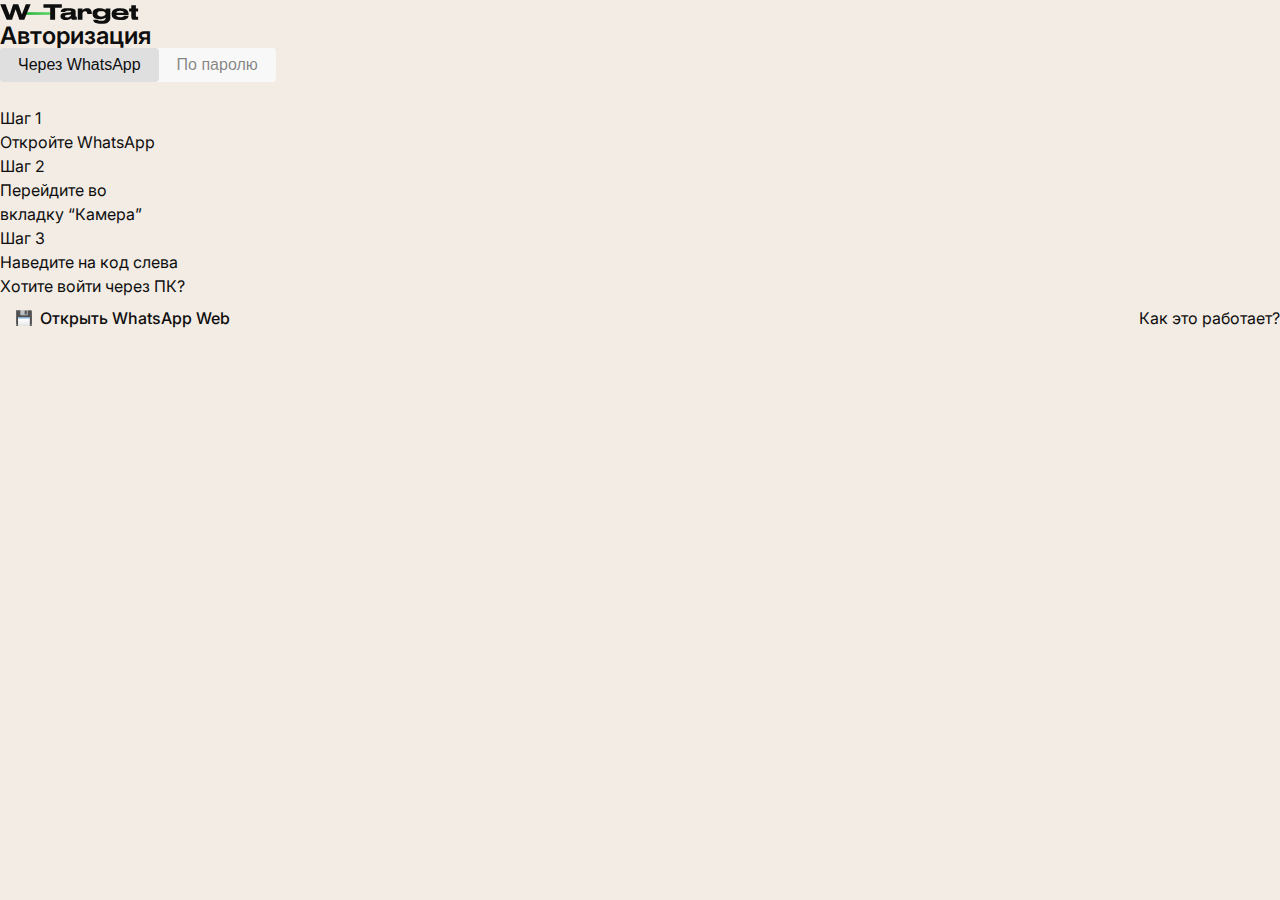
==== authorization.html @ d64d3360 "Update authorization.html" ====
<!DOCTYPE html>
<html lang="ru">
    <head>
        <meta charset="UTF-8">
        <meta name="robots" content="index,follow">
        <meta name="description" content="Сборка для верстки сайта">
        <meta name="keywords" content="HTML, CSS, JavaScript">
        <meta name="viewport" content="width=device-width, initial-scale=1.0">
        
        <!-- Данные Open Graph -->
        <meta property="og:title" content="Заголовок здесь"/>
        <meta property="og:description" content="Описание здесь"/>
        <meta property="og:image" content="https://.../image250X250.png"/>
        <meta property="og:type" content="website"/>
        <meta property="og:url" content="http://"/>
        
        <!-- Google -->
        <meta property="business:contact_data:email" content="email"/>
        <meta property="business:contact_data:phone_number" content="phone"/>
        <meta property="business:contact_data:website" content="http://"/>
        
        <!-- Google Plus -->
        <meta itemprop="name" content="Название сайта"/>
        <meta itemprop="description" content="Описание сайта"/>
        <meta itemprop="image" content="https://.../image250X250.png"/>
        
        <!-- Twitter -->
        <meta name="twitter:card" content="summary"/>
        <meta name="twitter:title" content="Название страницы">
        <meta name="twitter:description" content="Описание"/>
        <meta name="twitter:image:src" content="https://.../image250X250.png"/>
        <meta name="twitter:domain" content="website.com"/>
        
        <link rel="shortcut icon" type="image/x-icon" href="img/favicon.ico"/>
        <link href="https://fonts.googleapis.com/css2?family=Inter:wght@400;500;600;700&display=swap" rel="stylesheet">
        <link rel="stylesheet" type="text/css" href="css/style.css">
        
        <title>w-target AP | Authorization</title>    </head>
    <body class="auth-body">

        
        <div class="auth">
            <img class="auth__img" src="img/Logo.svg" alt="logo">
            <div class="auth__block">
                <h2 class="main__title main__header--small_indent">
                    <div class="main__title-text">
                        Авторизация
                    </div>
                </h2>
                <ul class="tabs tabs--mini tabs--small_indent">
                    <li class="tabs__item">
                        <button class="tabs__link tabs__link--active" data-tabs="#Via-WhatsApp">Через WhatsApp</button>
                    </li>
                    <li class="tabs__item">
                        <button class="tabs__link" data-tabs="#By-password">По паролю</button>
                    </li>
                </ul>        <div class="tabs__content">
                    <div class="tabs__content-pane active" id="Via-WhatsApp">
        
                        <div class="qr-code">
                            <div class="qr-code__content">
                                <div class="qr-code__wrapper js-qcode"></div>
                                <div>
                                    <div class="qr-code__step">
                                        <span class="qr-code__step-index">Шаг 1</span>
                                        <p class="qr-code__step-text">Откройте WhatsApp</p>
                                    </div>
                                    <div class="qr-code__step">
                                        <span class="qr-code__step-index">Шаг 2</span>
                                        <p class="qr-code__step-text">Перейдите во <br>вкладку “Камера”</p>
                                    </div>
                                    <div class="qr-code__step">
                                        <span class="qr-code__step-index">Шаг 3</span>
                                        <p class="qr-code__step-text">Наведите на код слева</p>
                                    </div>
                                </div>
                            </div>
                            <div class="qr-code__footer">
                                <p class="qr-code__footer-question">Хотите войти через ПК?</p>
                                <div class="flex flex--ai-center flex--space-between">
                                    <button class="button button--save">Открыть WhatsApp Web</button>
                                    <a href="#" class="auth__link">Как это работает?</a>
                                </div>
                            </div>
                        </div>
        
                    </div>
                    <div class="tabs__content-pane" id="By-password">
                        <form action="/" method="post">
        
                            <div class="form__block">
                                <label class="form__label" for="login">Логин</label>
                                <input class="form__input" type="email" name="login" id="login" value="go@yandex.ru" placeholder="">
                            </div>
        
                            <div class="form__block form__validation--error">
                                <label class="form__label" for="login">Пароль</label>
                                <div class="form__group">
                                    <input class="form__input js-password-input" type="password" name="password" id="password" value="password" placeholder="">
                                    <span class="form__group__icon">
                                        <button type="button" class="button js-password-visibility">
                                            <img src="img/password-eye.svg" alt="icon">  
                                        </button>
                                    </span>
                                </div>
                                <div class="form__feedback">Неверный пароль</div>
                            </div>
        
                            <div class="form__block flex flex--ai-center flex--space-between">
                                <button type="button" class="button button--save button-waving-hand">Войти</button>
                                <a href="#" class="auth__link">Забыли пароль?</a>
                            </div>
        
                        </form>
                    </div>
                </div>
            </div>
        </div>
        

    <script src="https://ajax.googleapis.com/ajax/libs/jquery/3.6.0/jquery.min.js"></script>
    <script src="js/script.js" defer></script>
    </body>
</html>
---- css/style.css ----
html,
body,
div,
span,
applet,
object,
iframe,
h1,
h2,
h3,
h4,
h5,
h6,
p,
blockquote,
pre,
a,
abbr,
acronym,
address,
big,
cite,
code,
del,
dfn,
em,
img,
ins,
kbd,
q,
s,
samp,
small,
strike,
strong,
sub,
sup,
tt,
var,
b,
u,
i,
center,
dl,
dt,
dd,
ol,
ul,
li,
fieldset,
form,
label,
legend,
table,
caption,
tbody,
tfoot,
thead,
tr,
th,
td,
article,
aside,
canvas,
details,
embed,
figure,
figcaption,
footer,
header,
hgroup,
menu,
nav,
output,
ruby,
section,
summary,
time,
mark,
audio,
video {
  margin: 0;
  padding: 0;
  border: 0;
  vertical-align: baseline;
}

:focus {
  outline: 0;
}

article,
aside,
details,
figcaption,
figure,
footer,
header,
hgroup,
menu,
nav,
section {
  display: block;
}

ol,
ul {
  list-style: none;
}

blockquote,
q {
  quotes: none;
}

blockquote:before,
blockquote:after,
q:before,
q:after {
  content: '';
  content: none;
}

table {
  border-collapse: collapse;
  border-spacing: 0;
}

input[type=search]::-webkit-search-cancel-button,
input[type=search]::-webkit-search-decoration,
input[type=search]::-webkit-search-results-button,
input[type=search]::-webkit-search-results-decoration {
  -webkit-appearance: none;
  -moz-appearance: none;
}

input[type=search] {
  -webkit-appearance: none;
  -moz-appearance: none;
  -webkit-box-sizing: content-box;
  box-sizing: content-box;
}

textarea {
  overflow: auto;
  vertical-align: top;
  resize: vertical;
}

audio,
canvas,
video {
  display: inline-block;
  *display: inline;
  *zoom: 1;
  max-width: 100%;
}

audio:not([controls]) {
  display: none;
  height: 0;
}

[hidden] {
  display: none;
}

a:active,
a:hover {
  outline: 0;
}

img {
  border: 0;
  -ms-interpolation-mode: bicubic;
}

figure {
  margin: 0;
}

form {
  margin: 0;
}

fieldset {
  border: 1px solid #c0c0c0;
  margin: 0 2px;
  padding: 0.35em 0.625em 0.75em;
}

legend {
  border: 0;
  padding: 0;
  white-space: normal;
  *margin-left: -7px;
}

button,
input,
select,
textarea {
  font-size: 100%;
  margin: 0;
  vertical-align: baseline;
  *vertical-align: middle;
}

button,
input {
  line-height: normal;
}

button,
select {
  text-transform: none;
}

button,
html input[type="button"],
input[type="reset"],
input[type="submit"] {
  -webkit-appearance: button;
  cursor: pointer;
  *overflow: visible;
}

button[disabled],
html input[disabled] {
  cursor: default;
}

input[type="checkbox"],
input[type="radio"] {
  -webkit-box-sizing: border-box;
  box-sizing: border-box;
  padding: 0;
  *height: 13px;
  *width: 13px;
}

input[type="search"] {
  -webkit-appearance: textfield;
  -webkit-box-sizing: content-box;
  box-sizing: content-box;
}

input[type="search"]::-webkit-search-cancel-button,
input[type="search"]::-webkit-search-decoration {
  -webkit-appearance: none;
}

button::-moz-focus-inner,
input::-moz-focus-inner {
  border: 0;
  padding: 0;
}

textarea {
  overflow: auto;
  vertical-align: top;
}

table {
  border-collapse: collapse;
  border-spacing: 0;
}

img {
  vertical-align: middle;
}

fieldset {
  border: 0;
  margin: 0;
  padding: 0;
}

textarea {
  resize: vertical;
}

.chromeframe {
  margin: 0.2em 0;
  background: #ccc;
  color: #000;
  padding: 0.2em 0;
}

*,
::after,
::before {
  -webkit-box-sizing: border-box;
  box-sizing: border-box;
}

input,
textarea,
button {
  outline: none !important;
}

input:focus:required:invalid,
textarea:focus:required:invalid,
button:focus:required:invalid {
  border-color: red;
}

input:required:valid,
textarea:required:valid,
button:required:valid {
  border-color: green;
}

a {
  outline: #666;
  color: inherit;
  text-decoration: none;
}

a:hover {
  text-decoration: none;
}

picture {
  display: block;
  line-height: 1;
}

html {
  overflow-x: hidden;
  margin-right: calc(-1 * (100vw - 100%));
}

body {
  font: normal 16px/1.5 'Inter', sans-serif;
  background: #F3ECE4;
  position: relative;
  color: #0E0E0E;
}

img {
  max-width: 100%;
  height: auto;
}

.row {
  display: -webkit-box;
  display: -ms-flexbox;
  display: flex;
  -ms-flex-wrap: wrap;
  flex-wrap: wrap;
  margin-left: -9px;
  margin-right: -9px;
}

.flex {
  display: -webkit-box;
  display: -ms-flexbox;
  display: flex;
}

.flex--space-between {
  -webkit-box-pack: justify;
  -ms-flex-pack: justify;
  justify-content: space-between;
}

.flex--jc-center {
  -webkit-box-pack: center;
  -ms-flex-pack: center;
  justify-content: center;
}

.flex--ai-center {
  -webkit-box-align: center;
  -ms-flex-align: center;
  align-items: center;
}

.col {
  padding: 0 9px;
}

.w-100 {
  width: 100%;
}

.grids-1 {
  -webkit-box-flex: 0;
  -ms-flex: 0 0 8.333333%;
  flex: 0 0 8.333333%;
  max-width: 8.333333%;
}

.grids-2 {
  -webkit-box-flex: 0;
  -ms-flex: 0 0 16.666667%;
  flex: 0 0 16.666667%;
  max-width: 16.666667%;
}

.grids-3 {
  -webkit-box-flex: 0;
  -ms-flex: 0 0 25%;
  flex: 0 0 25%;
  max-width: 25%;
}

.grids-4 {
  -webkit-box-flex: 0;
  -ms-flex: 0 0 33.333333%;
  flex: 0 0 33.333333%;
  max-width: 33.333333%;
}

.grids-5 {
  -webkit-box-flex: 0;
  -ms-flex: 0 0 41.666667%;
  flex: 0 0 41.666667%;
  max-width: 41.666667%;
}

.grids-6 {
  -webkit-box-flex: 0;
  -ms-flex: 0 0 50%;
  flex: 0 0 50%;
  max-width: 50%;
}

.grids-7 {
  -webkit-box-flex: 0;
  -ms-flex: 0 0 58.333333%;
  flex: 0 0 58.333333%;
  max-width: 58.333333%;
}

.grids-8 {
  -webkit-box-flex: 0;
  -ms-flex: 0 0 66.666667%;
  flex: 0 0 66.666667%;
  max-width: 66.666667%;
}

.grids-9 {
  -webkit-box-flex: 0;
  -ms-flex: 0 0 75%;
  flex: 0 0 75%;
  max-width: 75%;
}

.grids-10 {
  -webkit-box-flex: 0;
  -ms-flex: 0 0 83.333333%;
  flex: 0 0 83.333333%;
  max-width: 83.333333%;
}

.grids-11 {
  -webkit-box-flex: 0;
  -ms-flex: 0 0 91.666667%;
  flex: 0 0 91.666667%;
  max-width: 91.666667%;
}

.grids-12 {
  -webkit-box-flex: 0;
  -ms-flex: 0 0 100%;
  flex: 0 0 100%;
  max-width: 100%;
}

.page-header {
  padding: 0 58px;
}

.page-layout {
  display: -webkit-box;
  display: -ms-flexbox;
  display: flex;
  padding: 0 32px;
}

.page-header,
.page-layout {
  position: relative;
  max-width: 1560px;
  min-width: 1283px;
  margin: 0 auto;
}

.aside {
  min-width: 277px;
}

.gray-block {
  background: #F8F8F8;
  padding: 24px;
  padding-bottom: 0;
  border-radius: 8px;
}

.header {
  padding: 16px 0;
}

.header__container {
  display: -webkit-box;
  display: -ms-flexbox;
  display: flex;
  -webkit-box-pack: justify;
  -ms-flex-pack: justify;
  justify-content: space-between;
  -webkit-box-align: center;
  -ms-flex-align: center;
  align-items: center;
  min-height: 32px;
}

.header__nav {
  display: -webkit-box;
  display: -ms-flexbox;
  display: flex;
}

.header__nav-item {
  list-style: none;
  display: -webkit-box;
  display: -ms-flexbox;
  display: flex;
  -webkit-box-align: center;
  -ms-flex-align: center;
  align-items: center;
}

.rub {
  font-weight: 700;
  color: #F6522E;
  margin-right: 12px;
}

.unicorn {
  display: -webkit-box;
  display: -ms-flexbox;
  display: flex;
  -webkit-box-align: center;
  -ms-flex-align: center;
  align-items: center;
  -webkit-box-pack: center;
  -ms-flex-pack: center;
  justify-content: center;
  height: 100%;
  position: relative;
  padding-right: 8px;
  margin-left: 25px;
}

.unicorn__img {
  width: 28px;
  height: 28px;
}

.unicorn__count {
  background: #128C7E;
  position: absolute;
  min-width: 16px;
  height: 15px;
  line-height: 100%;
  font-size: 12px;
  top: 1px;
  left: 20px;
  border-radius: 4px;
  line-height: normal;
  padding: 2px;
  display: -webkit-box;
  display: -ms-flexbox;
  display: flex;
  -webkit-box-pack: center;
  -ms-flex-pack: center;
  justify-content: center;
  -webkit-box-align: center;
  -ms-flex-align: center;
  align-items: center;
  color: #F8F8F8;
  z-index: -1;
}

.unicorn__count--hide {
  display: none;
}

.profile {
  background: #128C7E;
  position: relative;
  display: -webkit-box;
  display: -ms-flexbox;
  display: flex;
  -webkit-box-pack: center;
  -ms-flex-pack: center;
  justify-content: center;
  height: 31px;
  width: 31px;
  margin-left: 31px;
  line-height: 31px;
  border-radius: 50%;
  overflow: hidden;
}

.profile__img {
  position: absolute;
  height: 31px;
  width: 31px;
  margin: 0;
  left: 0;
  background-position: center;
  background-repeat: no-repeat;
  background-size: cover;
}

.profile__initials {
  padding: 0 5px;
  font-weight: 900;
  font-size: 14px;
  letter-spacing: 1px;
  max-width: 100%;
  height: 100%;
  vertical-align: middle;
  overflow: hidden;
  line-height: inherit;
  color: #F8F8F8;
}

.sidebar {
  position: relative;
  margin-right: 32px;
}

.sidebar__content {
  min-width: 176px;
  width: -webkit-max-content;
  width: -moz-max-content;
  width: max-content;
  top: 0;
  padding: 16px 0;
}

.sidebar__list {
  margin-bottom: 16px;
}

.sidebar__list>li:not(:last-child) {
  margin-bottom: 8px;
}

.sidebar__list--topline::before {
  background: rgba(14,14,14,0.1);
  content: "";
  display: block;
  width: 100%;
  height: 2px;
  margin-bottom: 16px;
}

.sidebar__link {
  display: -webkit-box;
  display: -ms-flexbox;
  display: flex;
  width: auto;
  padding: 8px 16px;
  border-radius: 8px;
}

.sidebar__link-img {
  display: -webkit-box;
  display: -ms-flexbox;
  display: flex;
  -webkit-box-align: center;
  -ms-flex-align: center;
  align-items: center;
  -webkit-box-pack: center;
  -ms-flex-pack: center;
  justify-content: center;
  width: 24px;
  height: 24px;
  margin-right: 16px;
}

.sidebar__link-text {
  color: rgba(14,14,14,0.5);
  white-space: nowrap;
}

.sidebar__link:hover {
  background: rgba(14,14,14,0.05);
}

.sidebar__link:hover .sidebar__link-text {
  color: rgba(14,14,14,0.75);
}

.sidebar__link--active {
  background: #3A3836 !important;
}

.sidebar__link--active .sidebar__link-text {
  color: #F8F8F8 !important;
}

.main {
  width: 100%;
  max-width: 100%;
  padding-bottom: 41px;
}

.main__content {
  background: #fff;
  padding: 32px;
  border-radius: 8px;
}

.main__title {
  display: table;
  table-layout: fixed;
  width: -webkit-fit-content;
  width: -moz-fit-content;
  width: fit-content;
}

.main__title-text {
  line-height: 1;
  font-size: 24px;
  font-weight: 600;
  overflow: hidden;
  white-space: nowrap;
  -o-text-overflow: ellipsis;
  text-overflow: ellipsis;
}

.main__header {
  display: -webkit-box;
  display: -ms-flexbox;
  display: flex;
  -webkit-box-align: center;
  -ms-flex-align: center;
  align-items: center;
}

.main__header--indent {
  margin-bottom: 24px;
}

.main__header-cell {
  white-space: nowrap;
}

.main__header-cell:not(:last-child) {
  margin-right: 16px;
}

.main__header-cell--left {
  margin-left: auto;
}

.main__header-gray_text {
  color: rgba(14,14,14,0.5);
}

.main__grid {
  display: -ms-grid;
  display: grid;
}

.main__grid--three {
  -ms-grid-columns: 1fr 2fr 1fr;
  grid-template-columns: 1fr 2fr 1fr;
}

.button {
  font-family: Inter, sans-serif;
  position: relative;
  display: inline-block;
  border: none;
  z-index: 1;
  text-align: center;
  padding: 0;
  line-height: 1;
  text-decoration: none;
  cursor: pointer;
  color: #0E0E0E;
}

.button--back {
  background: #F8F8F8;
  display: -webkit-inline-box;
  display: -ms-inline-flexbox;
  display: inline-flex;
  -webkit-box-align: center;
  -ms-flex-align: center;
  align-items: center;
  font-size: 14px;
  color: rgba(14,14,14,0.5);
  padding: 9px 13px;
  border-radius: 4px;
}

.button--back svg {
  margin-right: 6px;
}

.button--back:hover {
  background: #ececec;
}

.button--border {
  background: inherit;
  font-size: 14px;
  padding: 8px 12px;
  border-radius: 4px;
  border: 1px solid rgba(14,14,14,0.2);
  font-size: 14px;
}

.button--border:hover {
  background: rgba(14,14,14,0.05);
}

.button--save {
  background: #F3ECE4;
  font-weight: 500;
  padding: 12px 16px;
  border-radius: 8px;
  display: -webkit-inline-box;
  display: -ms-inline-flexbox;
  display: inline-flex;
  -webkit-box-align: center;
  -ms-flex-align: center;
  align-items: center;
}

.button--save::before {
  background: url("../img/floppy-disk.png") no-repeat center/cover;
  content: '';
  display: inline-block;
  width: 16px;
  height: 16px;
  margin-right: 8px;
}

.button--save:hover {
  background: #e8e1d9;
}

.button--mailbox {
  background: #F3ECE4;
  font-weight: 500;
  padding: 11px 16px;
  border-radius: 8px;
  display: -webkit-inline-box;
  display: -ms-inline-flexbox;
  display: inline-flex;
  -webkit-box-align: center;
  -ms-flex-align: center;
  align-items: center;
}

.button--mailbox::before {
  background: url("../img/mailbox.png") no-repeat center/cover;
  content: '';
  display: inline-block;
  width: 18px;
  height: 18px;
  margin-right: 8px;
}

.button--mailbox:hover {
  background: #e8e1d9;
}

.button--cancellation {
  background: inherit;
  padding: 6px 10px;
  font-size: 14px;
  font-weight: 600;
  color: rgba(14,14,14,0.35);
  margin-left: 8px;
}

.button--cancellation:hover {
  color: #FC3F1D;
}

.button--stop {
  background: inherit;
  display: -webkit-inline-box;
  display: -ms-inline-flexbox;
  display: inline-flex;
  -webkit-box-align: center;
  -ms-flex-align: center;
  align-items: center;
  font-size: 14px;
  font-weight: 500;
  color: rgba(14,14,14,0.35);
}

.button--stop svg {
  margin-right: 7px;
}

.button--stop:hover {
  color: #FC3F1D;
}

.button--stop:hover svg>rect {
  fill: #FC3F1D;
}

.list {
  background: #F8F8F8;
  border-radius: 8px;
}

.list__items {
  margin-bottom: 16px;
}

.list__item-link {
  display: block;
  padding: 8px 16px;
  border-radius: 8px;
}

.list__item-img {
  width: 36px;
  height: 36px;
  border-radius: 50%;
  overflow: hidden;
  margin-right: 16px;
}

.list__item-img img {
  width: 100%;
  height: 100%;
  -o-object-fit: cover;
  object-fit: cover;
}

.list__item-indicator {
  width: 8px;
  height: 8px;
  border-radius: 100%;
  margin-right: 8px;
}

.list__item-indicator--green {
  background: #25D366;
}

.list__item-indicator--yellow {
  background: #E9BB1A;
}

.list__item-indicator--red {
  background: #F6522E;
}

.list__item-cont {
  overflow: hidden;
}

.list__item-title {
  color: rgba(14,14,14,0.5);
  overflow: hidden;
  white-space: nowrap;
  -o-text-overflow: ellipsis;
  text-overflow: ellipsis;
}

.list__item-subtitle {
  font-size: 12px;
  color: rgba(14,14,14,0.35);
}

.list__item:hover .list__item-link {
  background: rgba(14,14,14,0.05);
}

.list__item:hover .list__item-title {
  color: #0E0E0E;
}

.list__item:hover .list__item-subtitle {
  color: rgba(14,14,14,0.75);
}

.list__item--active .list__item-link {
  background: rgba(14,14,14,0.1) !important;
  pointer-events: none;
}

.list__item--active .list__item-title {
  color: #0E0E0E;
}

.list__item--active .list__item-subtitle {
  color: rgba(14,14,14,0.75);
}

.list__button {
  background: #F8F8F8;
  display: -webkit-box;
  display: -ms-flexbox;
  display: flex;
  -webkit-box-align: center;
  -ms-flex-align: center;
  align-items: center;
  width: 100%;
  border: 0;
  padding: 10px 16px;
  border-radius: 8px;
  color: rgba(14,14,14,0.36);
}

.list__button-icon {
  margin-right: 16px;
}

.list__button:hover {
  background: rgba(14,14,14,0.05);
  color: #0E0E0E;
}

.list__button:hover svg path.circle {
  fill: #128C7E;
}

.form {
  width: 100%;
  padding: 0 32px;
}

.form__block:not(:last-child) {
  margin-bottom: 13px;
}

.form__block:last-child {
  margin-top: 24px;
}

.form__label {
  display: inline-block;
  margin-bottom: 4px;
  font-size: 14px;
  color: rgba(14,14,14,0.35);
}

.form__input {
  font-family: Inter, sans-serif;
  width: 100%;
  padding: 8px 16px;
  border-radius: 8px;
  border: 1px solid rgba(14,14,14,0.2);
}

.form__input[disabled] {
  background: #fff;
  opacity: 0.5;
}

.form__textarea {
  display: -webkit-box;
  display: -ms-flexbox;
  display: flex;
  -webkit-box-orient: vertical;
  -webkit-box-direction: normal;
  -ms-flex-direction: column;
  flex-direction: column;
  -webkit-box-align: end;
  -ms-flex-align: end;
  align-items: flex-end;
  width: 100%;
  padding: 8px 12px;
  border-radius: 8px;
  border: 1px solid rgba(14,14,14,0.2);
}

.form__textarea textarea {
  font-family: Inter, sans-serif;
  width: 100%;
  border: 0;
  padding: 0;
  line-height: 1.2;
  overflow: hidden;
  resize: none;
}

.form__textarea--three_line textarea {
  min-height: 60px;
}

.form__select {
  -webkit-appearance: none;
  -moz-appearance: none;
  appearance: none;
  line-height: 1.4;
  cursor: pointer;
  padding: 9px 33px 9px 14px;
  background: url("data:image/svg+xml,%3csvg xmlns='http://www.w3.org/2000/svg' width='16' height='9' viewBox='0 0 16 9' fill='none'%3e%3cpath fill='#0E0E0E' fill-opacity='0.25' d='M2.34299 0L0.929993 1.415L7.99999 8.485L15.071 1.415L13.657 0L7.99999 5.657L2.34299 0Z'/%3e%3c/svg%3e") no-repeat right 12px center;
  background-size: 16px;
}

.form__profile-file {
  display: -webkit-box;
  display: -ms-flexbox;
  display: flex;
  -webkit-box-align: center;
  -ms-flex-align: center;
  align-items: center;
}

.form__profile-file__img {
  width: 56px;
  height: 56px;
  margin-right: 16px;
}

.form__profile-file input[type='file'] {
  display: none;
}

.form__profile-file__info {
  font-size: 13px;
  margin-left: 8px;
}

.form__profile-file__info--download {
  color: rgba(14,14,14,0.35);
}

.form__group {
  position: relative;
}

.form__group .form__input {
  padding-right: 50px;
}

.form__group__icon {
  display: -webkit-box;
  display: -ms-flexbox;
  display: flex;
  -webkit-box-align: center;
  -ms-flex-align: center;
  align-items: center;
  -webkit-box-pack: center;
  -ms-flex-pack: center;
  justify-content: center;
  position: absolute;
  right: 13px;
  bottom: 0;
  height: 100%;
}

.form__group__icon .button {
  background: inherit;
  font-size: 13px;
  font-weight: 500;
  color: rgba(14,14,14,0.35);
}

.form__group__icon .button:hover {
  color: #128C7E;
}

.form__group__icon-textarea {
  background: #fff;
  margin-top: 2px;
  font-weight: 500;
  font-size: 13px;
  white-space: nowrap;
  color: rgba(14,14,14,0.35);
}

.form__group__icon-textarea:hover {
  color: #128C7E;
}

.form__group__icon img {
  width: 18px;
  height: 18px;
}

.form__feedback {
  font-size: 12px;
  line-height: 140%;
  margin-top: 2px;
}

.form__validation--error .form__input {
  border: 1px solid #F6522E;
}

.form__validation--error .form__feedback {
  color: #F6522E;
}

.form__validation--warning .form__input {
  border: 1px solid #E9BB1A;
}

.form__validation--warning .form__feedback {
  color: #E9BB1A;
}

.form__indicator {
  width: 8px;
  height: 8px;
  border-radius: 100%;
  margin-right: 8px;
}

.form__indicator--green {
  background: #25D366;
}

.form__indicator--yellow {
  background: #E9BB1A;
}

.form__indicator--red {
  background: #F6522E;
}

.form__tags {
  background: #F8F8F8;
  display: -webkit-inline-box;
  display: -ms-inline-flexbox;
  display: inline-flex;
  margin-bottom: 8px;
  border-radius: 4px;
}

.form__tags-item {
  display: -webkit-box;
  display: -ms-flexbox;
  display: flex;
  -webkit-box-align: center;
  -ms-flex-align: center;
  align-items: center;
  cursor: pointer;
  font-size: 15px;
  line-height: 1;
  padding: 6px 8px;
  border-radius: 4px;
  color: rgba(14,14,14,0.5);
}

.form__tags-item--active {
  background: #E1E1E1 !important;
  cursor: default;
  color: #0E0E0E;
}

.form__tags-item:hover {
  background: #ececec;
}

.form__tags-button {
  background: initial;
  display: -webkit-box;
  display: -ms-flexbox;
  display: flex;
  -webkit-box-align: center;
  -ms-flex-align: center;
  align-items: center;
  padding: 0;
  margin-left: 5px;
}

.form__tags-button:hover svg>path {
  fill: #FC3F1D;
}

.form__tags-add {
  background: initial;
  padding: 0;
  color: rgba(14,14,14,0.5);
}

.form__tags-add:hover svg>path {
  fill: #FC3F1D;
}

.input {
  font-family: Inter, sans-serif;
  width: auto;
  padding: 8px 16px;
  border-radius: 8px;
  border: 1px solid rgba(14,14,14,0.2);
}

.input[disabled] {
  background: #fff;
  opacity: 0.5;
}

.search {
  display: -webkit-box;
  display: -ms-flexbox;
  display: flex;
}

.search__input {
  padding-right: 0;
  border-top-right-radius: 0;
  border-bottom-right-radius: 0;
  border-right: 0;
}

.search__btn {
  background: #fff;
  display: -webkit-box;
  display: -ms-flexbox;
  display: flex;
  -webkit-box-align: center;
  -ms-flex-align: center;
  align-items: center;
  padding: 0 13px;
  border: 1px solid rgba(14,14,14,0.2);
  border-left: 0;
  border-top-right-radius: 8px;
  border-bottom-right-radius: 8px;
}

.search__btn:hover svg>path {
  fill-opacity: 1;
  fill: #128C7E;
}

.pagination {
  display: -webkit-box;
  display: -ms-flexbox;
  display: flex;
  -webkit-box-orient: vertical;
  -webkit-box-direction: normal;
  -ms-flex-direction: column;
  flex-direction: column;
  -webkit-box-align: center;
  -ms-flex-align: center;
  align-items: center;
}

.pagination__title {
  font-size: 14px;
  color: rgba(14,14,14,0.35);
  margin-bottom: 4px;
}

.pagination__list {
  display: -webkit-box;
  display: -ms-flexbox;
  display: flex;
  list-style: none;
}

.pagination__item:first-child .pagination__link {
  border-top-left-radius: 4px;
  border-bottom-left-radius: 4px;
}

.pagination__item:not(:first-child) .pagination__link {
  margin-left: -1px;
}

.pagination__item:last-child .pagination__link {
  border-top-right-radius: 4px;
  border-bottom-right-radius: 4px;
}

.pagination__item--active .pagination__link {
  background: #E1E1E1 !important;
}

.pagination__link {
  position: relative;
  display: -webkit-box;
  display: -ms-flexbox;
  display: flex;
  -webkit-box-align: center;
  -ms-flex-align: center;
  align-items: center;
  -webkit-box-pack: center;
  -ms-flex-pack: center;
  justify-content: center;
  border: 1px solid #CFCFCF;
  width: 40px;
  height: 38px;
  -webkit-transition: color .15s ease-in-out,background-color .15s ease-in-out,border-color .15s ease-in-out,-webkit-box-shadow .15s ease-in-out;
  transition: color .15s ease-in-out,background-color .15s ease-in-out,border-color .15s ease-in-out,-webkit-box-shadow .15s ease-in-out;
  -o-transition: color .15s ease-in-out,background-color .15s ease-in-out,border-color .15s ease-in-out,box-shadow .15s ease-in-out;
  transition: color .15s ease-in-out,background-color .15s ease-in-out,border-color .15s ease-in-out,box-shadow .15s ease-in-out;
  transition: color .15s ease-in-out,background-color .15s ease-in-out,border-color .15s ease-in-out,box-shadow .15s ease-in-out,-webkit-box-shadow .15s ease-in-out;
}

.pagination__link-icon {
  width: 44px;
}

.pagination__link:hover {
  background: #ececec;
}

.tabs {
  background: #F8F8F8;
  display: -webkit-inline-box;
  display: -ms-inline-flexbox;
  display: inline-flex;
  border-radius: 4px;
  margin-bottom: 24px;
}

.tabs__item:first-child .tabs__link {
  border-top-left-radius: 4px;
  border-bottom-left-radius: 4px;
}

.tabs__item:last-child .tabs__link {
  border-top-right-radius: 4px;
  border-bottom-right-radius: 4px;
}

.tabs__link {
  background: inherit;
  padding: 9px 18px;
  border: 0;
  border-radius: 4px;
  line-height: 1;
  color: rgba(14,14,14,0.5);
}

.tabs__link--active {
  background: rgba(14,14,14,0.1) !important;
  color: #0E0E0E;
}

.tabs__link:hover {
  background: #ececec;
}

.tabs__content-pane {
  display: none;
}

.tabs__content-pane.active {
  display: block;
}

.status {
  padding: 7px 12px;
  font-size: 14px;
  line-height: 1;
  border-radius: 56px;
  white-space: nowrap;
}

.status--draft {
  background: rgba(14,14,14,0.1);
}

.status--process {
  background: #F3ECE4;
}

.status--expectation {
  background: #F3ECE4;
}

.status--sentby {
  background: rgba(37,211,102,0.2);
}

.table {
  display: table;
  table-layout: fixed;
  width: 100%;
}

.table__head .table-row__cell {
  font-weight: 500;
  font-size: 14px;
  padding-bottom: 10px;
}

.table__head-btn_filter {
  background: inherit;
  font-weight: 500;
  line-height: 1.5;
  padding: 0;
}

.table__head-btn_filter-icon {
  margin-left: 4px;
}

.table-item .table-row__cell {
  border-top: 1px solid rgba(14,14,14,0.15);
}

.table-item__title {
  display: -webkit-box;
  display: -ms-flexbox;
  display: flex;
  -webkit-box-align: center;
  -ms-flex-align: center;
  align-items: center;
  margin-bottom: 3px;
}

.table-item__title-text {
  white-space: nowrap;
  -o-text-overflow: ellipsis;
  text-overflow: ellipsis;
  overflow: hidden;
}

.table-item__title-btn {
  background: inherit;
  padding: 0;
  margin-left: 7px;
  opacity: 0;
  line-height: 0;
}

.table-item__title-btn:hover svg>path,
.table-item__title-btn:hover rect {
  fill: #fc3f1d;
}

.table-item__desc {
  font-size: 14px;
  color: rgba(14,14,14,0.5);
}

.table-item__desc-img {
  height: 15px;
  width: 15px;
  margin: 0;
  border-radius: 50%;
  margin-right: 6px;
}

.table-item__checkbox_hover {
  position: relative;
}

.table-item__checkbox_hover-hover {
  position: absolute;
  top: 0;
  right: 0;
  opacity: 0;
}

.table-item__btn_open {
  display: -webkit-box;
  display: -ms-flexbox;
  display: flex;
  -webkit-box-align: center;
  -ms-flex-align: center;
  align-items: center;
  -webkit-box-pack: end;
  -ms-flex-pack: end;
  justify-content: flex-end;
  opacity: 0.35;
  pointer-events: none;
}

.table-item__btn_open-text {
  font-size: 14px;
}

.table-item__btn_open-icon {
  margin-left: 6px;
}

.table-item:hover .table-item__title {
  color: #128C7E;
}

.table-item:hover .table-item__title-btn {
  opacity: 1;
}

.table-item:hover .table-item__btn_open {
  opacity: 1;
  color: #128C7E;
  pointer-events: auto;
}

.table-item:hover .table-item__btn_open-icon path {
  fill: #128C7E;
}

.table-item:hover .table-item__checkbox_hover-no_hover {
  opacity: 0;
}

.table-item:hover .table-item__checkbox_hover-hover {
  opacity: 1;
}

.table-row {
  display: table-row;
  position: relative;
}

.table-row__cell {
  display: table-cell;
  min-width: 120px;
  vertical-align: top;
  position: relative;
}

.table-row__cell:not(:last-child) {
  padding-right: 25px;
}

.table-row__cell-right {
  text-align: right;
}

.table-row__inner {
  position: relative;
  padding: 17px 0;
  white-space: nowrap;
  -o-text-overflow: ellipsis;
  text-overflow: ellipsis;
  overflow: hidden;
}

.divause-iPhone {
  background: url(../img/iPhone.png) no-repeat 0 0/cover;
  margin: 0 auto;
  width: 299px;
  height: 606px;
}

.divause-iPhone__content {
  padding: 25.5px 26px;
}

.divause-iPhone__header {
  padding: 0 12px;
}

.divause-iPhone__time {
  font-size: 10px;
  font-weight: bold;
  line-height: 1;
}

.divause-iPhone__contact {
  display: -webkit-box;
  display: -ms-flexbox;
  display: flex;
  -webkit-box-align: center;
  -ms-flex-align: center;
  align-items: center;
  max-width: 160px;
  margin-top: 12px;
  margin-left: 31px;
  padding-bottom: 3px;
}

.divause-iPhone__contact-img {
  width: 26px;
  min-width: 26px;
  height: 26px;
  min-height: 26px;
  border-radius: 50%;
  overflow: hidden;
  margin-right: 5px;
}

.divause-iPhone__contact-img img {
  width: 100%;
  height: 100%;
  -o-object-fit: cover;
  object-fit: cover;
}

.divause-iPhone__contact-text {
  font-size: 11.5px;
  line-height: 1.6;
  font-weight: 500;
  overflow: hidden;
  white-space: nowrap;
  -o-text-overflow: ellipsis;
  text-overflow: ellipsis;
  margin-right: 4px;
}

.divause-iPhone__contact-check_mark {
  display: -webkit-box;
  display: -ms-flexbox;
  display: flex;
  -webkit-box-align: center;
  -ms-flex-align: center;
  align-items: center;
}

.divause-iPhone__contact-check_mark img {
  width: 11px;
  min-width: 11px;
  height: 11px;
  min-height: 11px;
}

.divause-iPhone__notification {
  margin-top: 24px;
  padding: 0 20px;
}

.divause-iPhone__notification-text {
  background: #fdf4c5;
  font-size: 8.5px;
  font-weight: 500;
  text-align: center;
  border-radius: 4px;
  padding: 4px 10px;
}

.divause-iPhone__notification-text-icon {
  vertical-align: text-top;
  width: 6px;
  height: 8px;
  margin-right: 2px;
}

.divause-iPhone__information {
  margin-top: 11px;
  padding: 0 34px;
}

.divause-iPhone__information-text {
  background: #eef9f5;
  font-size: 8.5px;
  font-weight: 500;
  text-align: center;
  border-radius: 4px;
  padding: 5px 7px;
}

.divause-iPhone__message {
  margin-top: 7px;
}

.divause-iPhone__message-block {
  max-width: 84.4%;
  position: relative;
}

.divause-iPhone__message-tail_out {
  position: absolute;
  left: -6px;
  bottom: 4px;
  z-index: 100;
  display: block;
}

.divause-iPhone__message-tail_out svg {
  display: block;
  pointer-events: none;
}

.divause-iPhone__message-content {
  background: #F9F9F9;
  border-radius: 4px;
}

.divause-iPhone__message-padding {
  padding: 3px 5px;
  vertical-align: initial;
}

.divause-iPhone__message-plug {
  display: inline-block;
  width: 54px;
  vertical-align: middle;
}

.divause-iPhone__message-text {
  line-height: 1.4;
  font-size: 11px;
}

.divause-iPhone__message-time {
  float: right;
  margin: -10px 0 -5px 4px;
  color: #000;
  opacity: .15;
  font-size: 8px;
}

.divause-iPhone__message-btns {
  display: -webkit-box;
  display: -ms-flexbox;
  display: flex;
  -ms-flex-wrap: wrap;
  flex-wrap: wrap;
  margin: 0 -1px;
  margin-top: 2px;
}

.divause-iPhone__message-btns-col {
  -webkit-box-flex: 1;
  -ms-flex: 1 0 0%;
  flex: 1 0 0%;
  min-width: 50%;
  padding: 0 1px;
}

.divause-iPhone__message-btn {
  color: #3478F6;
  font-size: 10px;
  padding: 8px;
  width: 100%;
  margin-bottom: 2px;
  text-align: center;
  border-radius: 4px;
  background: -webkit-gradient(linear, left top, left bottom, from(#FAFAFA), to(#F4F4F4));
  background: -o-linear-gradient(top, #FAFAFA 0%, #F4F4F4 100%);
  background: linear-gradient(180deg, #FAFAFA 0%, #F4F4F4 100%);
}

@media only screen and (max-width: 1400px) {
  .main__grid--three {
    -ms-grid-columns: 1fr 1.5fr 1fr;
    grid-template-columns: 1fr 1.5fr 1fr;
  }
}

@media only screen and (max-width: 1283px) {
  html {
    overflow-x: auto;
  }
}

@media only screen and (max-width: 1024px) {
  .grids-tab-1 {
    -webkit-box-flex: 0;
    -ms-flex: 0 0 8.333333%;
    flex: 0 0 8.333333%;
    max-width: 8.333333%;
  }

  .grids-tab-2 {
    -webkit-box-flex: 0;
    -ms-flex: 0 0 16.666667%;
    flex: 0 0 16.666667%;
    max-width: 16.666667%;
  }

  .grids-tab-3 {
    -webkit-box-flex: 0;
    -ms-flex: 0 0 25%;
    flex: 0 0 25%;
    max-width: 25%;
  }

  .grids-tab-4 {
    -webkit-box-flex: 0;
    -ms-flex: 0 0 33.333333%;
    flex: 0 0 33.333333%;
    max-width: 33.333333%;
  }

  .grids-tab-5 {
    -webkit-box-flex: 0;
    -ms-flex: 0 0 41.666667%;
    flex: 0 0 41.666667%;
    max-width: 41.666667%;
  }

  .grids-tab-6 {
    -webkit-box-flex: 0;
    -ms-flex: 0 0 50%;
    flex: 0 0 50%;
    max-width: 50%;
  }

  .grids-tab-7 {
    -webkit-box-flex: 0;
    -ms-flex: 0 0 58.333333%;
    flex: 0 0 58.333333%;
    max-width: 58.333333%;
  }

  .grids-tab-8 {
    -webkit-box-flex: 0;
    -ms-flex: 0 0 66.666667%;
    flex: 0 0 66.666667%;
    max-width: 66.666667%;
  }

  .grids-tab-9 {
    -webkit-box-flex: 0;
    -ms-flex: 0 0 75%;
    flex: 0 0 75%;
    max-width: 75%;
  }

  .grids-tab-10 {
    -webkit-box-flex: 0;
    -ms-flex: 0 0 83.333333%;
    flex: 0 0 83.333333%;
    max-width: 83.333333%;
  }

  .grids-tab-11 {
    -webkit-box-flex: 0;
    -ms-flex: 0 0 91.666667%;
    flex: 0 0 91.666667%;
    max-width: 91.666667%;
  }

  .grids-tab-12 {
    -webkit-box-flex: 0;
    -ms-flex: 0 0 100%;
    flex: 0 0 100%;
    max-width: 100%;
  }
}

@media only screen and (max-width: 700px) {
  .grids-mob-1 {
    -webkit-box-flex: 0;
    -ms-flex: 0 0 8.333333%;
    flex: 0 0 8.333333%;
    max-width: 8.333333%;
  }

  .grids-mob-2 {
    -webkit-box-flex: 0;
    -ms-flex: 0 0 16.666667%;
    flex: 0 0 16.666667%;
    max-width: 16.666667%;
  }

  .grids-mob-3 {
    -webkit-box-flex: 0;
    -ms-flex: 0 0 25%;
    flex: 0 0 25%;
    max-width: 25%;
  }

  .grids-mob-4 {
    -webkit-box-flex: 0;
    -ms-flex: 0 0 33.333333%;
    flex: 0 0 33.333333%;
    max-width: 33.333333%;
  }

  .grids-mob-5 {
    -webkit-box-flex: 0;
    -ms-flex: 0 0 41.666667%;
    flex: 0 0 41.666667%;
    max-width: 41.666667%;
  }

  .grids-mob-6 {
    -webkit-box-flex: 0;
    -ms-flex: 0 0 50%;
    flex: 0 0 50%;
    max-width: 50%;
  }

  .grids-mob-7 {
    -webkit-box-flex: 0;
    -ms-flex: 0 0 58.333333%;
    flex: 0 0 58.333333%;
    max-width: 58.333333%;
  }

  .grids-mob-8 {
    -webkit-box-flex: 0;
    -ms-flex: 0 0 66.666667%;
    flex: 0 0 66.666667%;
    max-width: 66.666667%;
  }

  .grids-mob-9 {
    -webkit-box-flex: 0;
    -ms-flex: 0 0 75%;
    flex: 0 0 75%;
    max-width: 75%;
  }

  .grids-mob-10 {
    -webkit-box-flex: 0;
    -ms-flex: 0 0 83.333333%;
    flex: 0 0 83.333333%;
    max-width: 83.333333%;
  }

  .grids-mob-11 {
    -webkit-box-flex: 0;
    -ms-flex: 0 0 91.666667%;
    flex: 0 0 91.666667%;
    max-width: 91.666667%;
  }

  .grids-mob-12 {
    -webkit-box-flex: 0;
    -ms-flex: 0 0 100%;
    flex: 0 0 100%;
    max-width: 100%;
  }
}
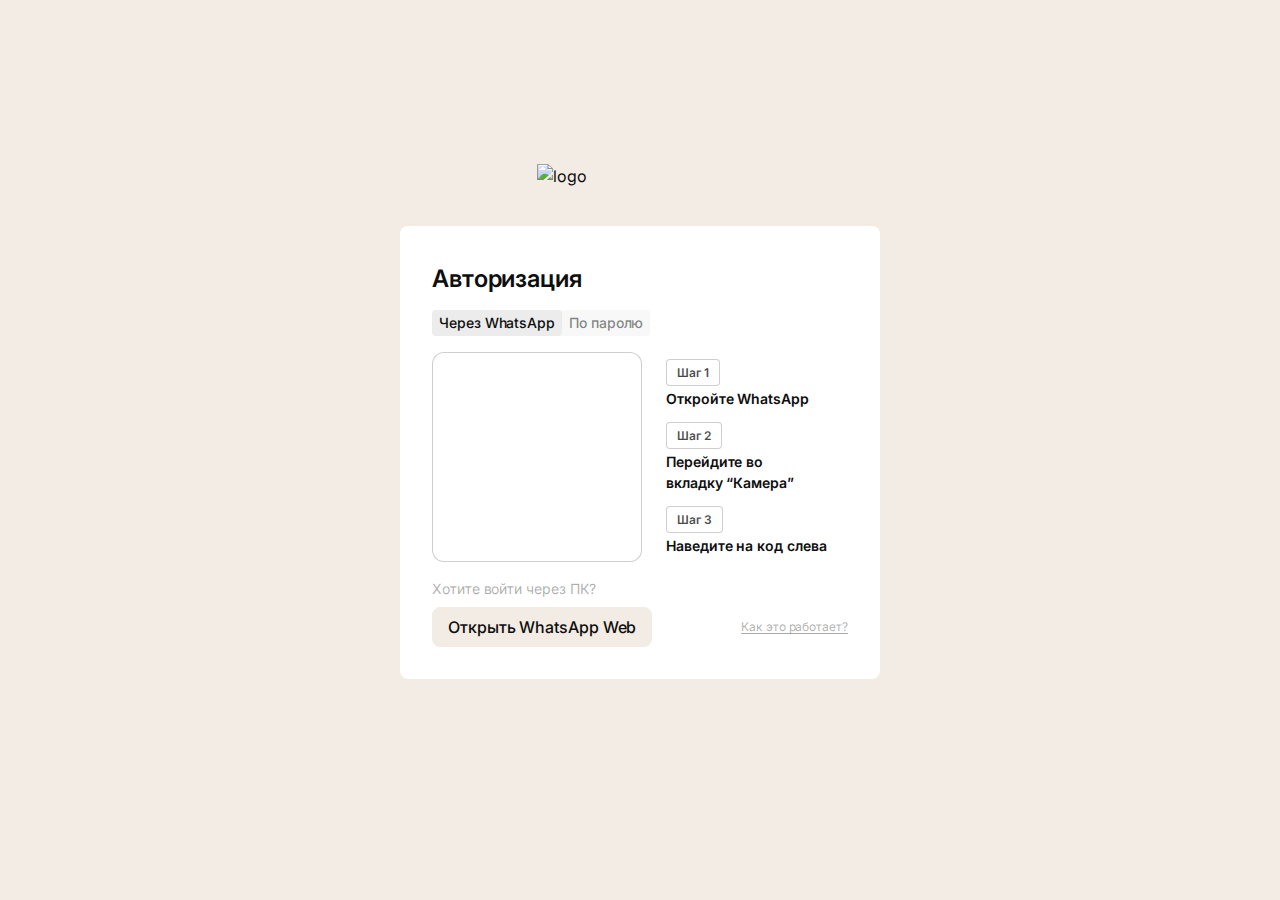
==== commit 7d94d55e: "Add files via upload" ====
--- a/authorization.html
+++ b/authorization.html
@@ -32,93 +32,94 @@
         <meta name="twitter:domain" content="website.com"/>
         
         <link rel="shortcut icon" type="image/x-icon" href="img/favicon.ico"/>
+        <link rel="preconnect" href="https://fonts.googleapis.com">
+        <link rel="preconnect" href="https://fonts.gstatic.com" crossorigin>
         <link href="https://fonts.googleapis.com/css2?family=Inter:wght@400;500;600;700&display=swap" rel="stylesheet">
+        <link href="https://fonts.googleapis.com/css2?family=Roboto+Mono&display=swap" rel="stylesheet">
         <link rel="stylesheet" type="text/css" href="css/style.css">
         
         <title>w-target AP | Authorization</title>    </head>
-    <body class="auth-body">
-
-        
-        <div class="auth">
-            <img class="auth__img" src="img/Logo.svg" alt="logo">
-            <div class="auth__block">
-                <h2 class="main__title main__header--small_indent">
-                    <div class="main__title-text">
-                        Авторизация
-                    </div>
-                </h2>
-                <ul class="tabs tabs--mini tabs--small_indent">
-                    <li class="tabs__item">
-                        <button class="tabs__link tabs__link--active" data-tabs="#Via-WhatsApp">Через WhatsApp</button>
-                    </li>
-                    <li class="tabs__item">
-                        <button class="tabs__link" data-tabs="#By-password">По паролю</button>
-                    </li>
-                </ul>        <div class="tabs__content">
-                    <div class="tabs__content-pane active" id="Via-WhatsApp">
-        
-                        <div class="qr-code">
-                            <div class="qr-code__content">
-                                <div class="qr-code__wrapper js-qcode"></div>
-                                <div>
-                                    <div class="qr-code__step">
-                                        <span class="qr-code__step-index">Шаг 1</span>
-                                        <p class="qr-code__step-text">Откройте WhatsApp</p>
+    <body>
+        <div id="root">
+            <div class="auth">
+                <div class="auth__cont">
+                    <img class="auth__img" src="img/Logo.svg" alt="logo">
+                    <div class="auth__block">
+                        <h2 class="main__title main__header--small_indent">
+                            <div class="main__title-text">
+                                Авторизация
+                            </div>
+                        </h2>
+                        <ul class="tabs tabs--mini tabs--small_indent">
+                            <li class="tabs__item tabs__item--active" data-tabs="#Via-WhatsApp">
+                                Через WhatsApp
+                            </li>
+                            <li class="tabs__item" data-tabs="#By-password">
+                                По паролю
+                            </li>
+                        </ul>            <div class="tabs__content">
+                            <div class="tabs__content-pane active" id="Via-WhatsApp">
+                                <div class="qr-code">
+                                    <div class="qr-code__content">
+                                        <div class="qr-code__wrapper js-qcode"></div>
+                                        <div>
+                                            <div class="qr-code__step">
+                                                <span class="qr-code__step-index">Шаг 1</span>
+                                                <p class="qr-code__step-text">Откройте WhatsApp</p>
+                                            </div>
+                                            <div class="qr-code__step">
+                                                <span class="qr-code__step-index">Шаг 2</span>
+                                                <p class="qr-code__step-text">Перейдите во <br>вкладку “Камера”</p>
+                                            </div>
+                                            <div class="qr-code__step">
+                                                <span class="qr-code__step-index">Шаг 3</span>
+                                                <p class="qr-code__step-text">Наведите на код слева</p>
+                                            </div>
+                                        </div>
                                     </div>
-                                    <div class="qr-code__step">
-                                        <span class="qr-code__step-index">Шаг 2</span>
-                                        <p class="qr-code__step-text">Перейдите во <br>вкладку “Камера”</p>
-                                    </div>
-                                    <div class="qr-code__step">
-                                        <span class="qr-code__step-index">Шаг 3</span>
-                                        <p class="qr-code__step-text">Наведите на код слева</p>
+                                    <div class="qr-code__footer">
+                                        <p class="qr-code__footer-question">Хотите войти через ПК?</p>
+                                        <div class="flex flex--ai-center flex--space-between">
+                                            <button class="button button--save">Открыть WhatsApp Web</button>
+                                            <a href="#" class="auth__link">Как это работает?</a>
+                                        </div>
                                     </div>
                                 </div>
                             </div>
-                            <div class="qr-code__footer">
-                                <p class="qr-code__footer-question">Хотите войти через ПК?</p>
-                                <div class="flex flex--ai-center flex--space-between">
-                                    <button class="button button--save">Открыть WhatsApp Web</button>
-                                    <a href="#" class="auth__link">Как это работает?</a>
-                                </div>
+                            <div class="tabs__content-pane" id="By-password">
+                                <form>
+                                    <div class="form__block">
+                                        <label class="form__label" for="login">Логин</label>
+                                        <div class="form__group">
+                                            <input class="form__input" type="email" name="login" id="login" value="go@yandex.ru" placeholder="">
+                                        </div>
+                                    </div>
+                                    <div class="form__block">
+                                        <label class="form__label" for="login">Пароль</label>
+                                        <div class="form__group valid-error">
+                                            <input class="form__input js-password-input" type="password" name="password" id="password" value="password" placeholder="">
+                                            <span class="form__group-div">
+                                                <button type="button" class="button js-password-visibility">
+                                                    <img src="img/password-eye.svg" alt="icon">  
+                                                </button>
+                                            </span>
+                                        </div>
+                                        <div class="valid-feedback">Неверный пароль</div>
+                                    </div>
+                                    <div class="form__block flex flex--ai-center flex--space-between">
+                                        <button type="button" class="button button--save button-waving-hand">Войти</button>
+                                        <a href="#" class="auth__link">Забыли пароль?</a>
+                                    </div>
+                                </form>
                             </div>
                         </div>
-        
-                    </div>
-                    <div class="tabs__content-pane" id="By-password">
-                        <form action="/" method="post">
-        
-                            <div class="form__block">
-                                <label class="form__label" for="login">Логин</label>
-                                <input class="form__input" type="email" name="login" id="login" value="go@yandex.ru" placeholder="">
-                            </div>
-        
-                            <div class="form__block form__validation--error">
-                                <label class="form__label" for="login">Пароль</label>
-                                <div class="form__group">
-                                    <input class="form__input js-password-input" type="password" name="password" id="password" value="password" placeholder="">
-                                    <span class="form__group__icon">
-                                        <button type="button" class="button js-password-visibility">
-                                            <img src="img/password-eye.svg" alt="icon">  
-                                        </button>
-                                    </span>
-                                </div>
-                                <div class="form__feedback">Неверный пароль</div>
-                            </div>
-        
-                            <div class="form__block flex flex--ai-center flex--space-between">
-                                <button type="button" class="button button--save button-waving-hand">Войти</button>
-                                <a href="#" class="auth__link">Забыли пароль?</a>
-                            </div>
-        
-                        </form>
                     </div>
                 </div>
             </div>
+            
         </div>
-        
-
+    
     <script src="https://ajax.googleapis.com/ajax/libs/jquery/3.6.0/jquery.min.js"></script>
     <script src="js/script.js" defer></script>
     </body>
-</html>
+</html>--- a/css/style.css
+++ b/css/style.css
@@ -117,28 +117,13 @@
 blockquote:after,
 q:before,
 q:after {
-  content: '';
+  content: "";
   content: none;
 }
 
 table {
   border-collapse: collapse;
   border-spacing: 0;
-}
-
-input[type=search]::-webkit-search-cancel-button,
-input[type=search]::-webkit-search-decoration,
-input[type=search]::-webkit-search-results-button,
-input[type=search]::-webkit-search-results-decoration {
-  -webkit-appearance: none;
-  -moz-appearance: none;
-}
-
-input[type=search] {
-  -webkit-appearance: none;
-  -moz-appearance: none;
-  -webkit-box-sizing: content-box;
-  box-sizing: content-box;
 }
 
 textarea {
@@ -151,8 +136,6 @@
 canvas,
 video {
   display: inline-block;
-  *display: inline;
-  *zoom: 1;
   max-width: 100%;
 }
 
@@ -184,9 +167,9 @@
 }
 
 fieldset {
-  border: 1px solid #c0c0c0;
+  border: 1px solid silver;
   margin: 0 2px;
-  padding: 0.35em 0.625em 0.75em;
+  padding: .35em .625em .75em;
 }
 
 legend {
@@ -217,9 +200,9 @@
 }
 
 button,
-html input[type="button"],
-input[type="reset"],
-input[type="submit"] {
+html input[type=button],
+input[type=reset],
+input[type=submit] {
   -webkit-appearance: button;
   cursor: pointer;
   *overflow: visible;
@@ -230,8 +213,8 @@
   cursor: default;
 }
 
-input[type="checkbox"],
-input[type="radio"] {
+input[type=checkbox],
+input[type=radio] {
   -webkit-box-sizing: border-box;
   box-sizing: border-box;
   padding: 0;
@@ -239,14 +222,14 @@
   *width: 13px;
 }
 
-input[type="search"] {
+input[type=search] {
   -webkit-appearance: textfield;
-  -webkit-box-sizing: content-box;
-  box-sizing: content-box;
-}
-
-input[type="search"]::-webkit-search-cancel-button,
-input[type="search"]::-webkit-search-decoration {
+  -webkit-box-sizing: border-box;
+  box-sizing: border-box;
+}
+
+input[type=search]::-webkit-search-cancel-button,
+input[type=search]::-webkit-search-decoration {
   -webkit-appearance: none;
 }
 
@@ -281,10 +264,18 @@
 }
 
 .chromeframe {
-  margin: 0.2em 0;
+  margin: .2em 0;
   background: #ccc;
   color: #000;
-  padding: 0.2em 0;
+  padding: .2em 0;
+}
+
+@font-face {
+  font-family: "Poppins-ExtraBold";
+  font-display: swap;
+  src: url("../font/Poppins-ExtraBold.woff") format("woff"),url("../font/Poppins-ExtraBold.woff2") format("woff2");
+  font-weight: 800;
+  font-style: normal;
 }
 
 *,
@@ -295,8 +286,52 @@
 }
 
 input,
+textarea {
+  font-family: inherit;
+  font-weight: 400;
+  color: #0e0e0e;
+}
+
+input:disabled,
+textarea:disabled {
+  color: #0e0e0e;
+  -webkit-text-fill-color: inherit;
+  -webkit-opacity: 1;
+}
+
+input::-webkit-input-placeholder,
+textarea::-webkit-input-placeholder {
+  color: #ababab;
+}
+
+input::-moz-placeholder,
+textarea::-moz-placeholder {
+  color: #ababab;
+}
+
+input:-ms-input-placeholder,
+textarea:-ms-input-placeholder {
+  color: #ababab;
+}
+
+input::-ms-input-placeholder,
+textarea::-ms-input-placeholder {
+  color: #ababab;
+}
+
+input::placeholder,
+textarea::placeholder {
+  color: #ababab;
+}
+
+textarea:disabled {
+  background: #fff;
+}
+
+input,
 textarea,
 button {
+  font-family: inherit;
   outline: none !important;
 }
 
@@ -327,21 +362,40 @@
   line-height: 1;
 }
 
-html {
-  overflow-x: hidden;
-  margin-right: calc(-1 * (100vw - 100%));
+html,
+body,
+#root {
+  height: 100%;
+}
+
+#root * {
+  letter-spacing: -0.005em;
 }
 
 body {
-  font: normal 16px/1.5 'Inter', sans-serif;
-  background: #F3ECE4;
+  font: normal 16px/1.5 "Inter",sans-serif;
+  background: #f3ece4;
+  -webkit-font-smoothing: antialiased;
   position: relative;
-  color: #0E0E0E;
+  color: #0e0e0e;
+  overflow-y: overlay;
 }
 
 img {
   max-width: 100%;
   height: auto;
+}
+
+.mb8 {
+  margin-bottom: 8px;
+}
+
+.mr8 {
+  margin-right: 8px;
+}
+
+.ml14 {
+  margin-left: 14px;
 }
 
 .row {
@@ -360,6 +414,11 @@
   display: flex;
 }
 
+.flex--wrap {
+  -ms-flex-wrap: wrap;
+  flex-wrap: wrap;
+}
+
 .flex--space-between {
   -webkit-box-pack: justify;
   -ms-flex-pack: justify;
@@ -376,6 +435,10 @@
   -webkit-box-align: center;
   -ms-flex-align: center;
   align-items: center;
+}
+
+.pr {
+  position: relative;
 }
 
 .col {
@@ -471,7 +534,7 @@
 }
 
 .page-header {
-  padding: 0 58px;
+  padding: 0 48px;
 }
 
 .page-layout {
@@ -485,7 +548,7 @@
 .page-layout {
   position: relative;
   max-width: 1560px;
-  min-width: 1283px;
+  min-width: 1319px;
   margin: 0 auto;
 }
 
@@ -494,10 +557,12 @@
 }
 
 .gray-block {
-  background: #F8F8F8;
-  padding: 24px;
-  padding-bottom: 0;
+  background: #f8f8f8;
   border-radius: 8px;
+}
+
+.gray-block--preview {
+  padding: 24px 24px 0 24px;
 }
 
 .header {
@@ -535,8 +600,23 @@
 
 .rub {
   font-weight: 700;
-  color: #F6522E;
+  color: #f6522e;
   margin-right: 12px;
+}
+
+.date-subscription {
+  font-size: 14px;
+  margin-right: 12px;
+}
+
+.date-subscription--red {
+  font-weight: 600;
+  color: #f6522e;
+}
+
+.date-subscription--light_gray {
+  font-weight: 500;
+  color: rgba(14,14,14,.5);
 }
 
 .unicorn {
@@ -561,7 +641,7 @@
 }
 
 .unicorn__count {
-  background: #128C7E;
+  background: #128c7e;
   position: absolute;
   min-width: 16px;
   height: 15px;
@@ -581,7 +661,7 @@
   -webkit-box-align: center;
   -ms-flex-align: center;
   align-items: center;
-  color: #F8F8F8;
+  color: #f8f8f8;
   z-index: -1;
 }
 
@@ -590,44 +670,82 @@
 }
 
 .profile {
-  background: #128C7E;
   position: relative;
-  display: -webkit-box;
-  display: -ms-flexbox;
-  display: flex;
+  cursor: pointer;
+  height: 32px;
+  width: 32px;
+  margin-left: 32px;
+}
+
+.profile:hover .profile__initials {
+  background: #0e0e0e;
+}
+
+.profile:hover .profile__icon {
+  display: -webkit-box;
+  display: -ms-flexbox;
+  display: flex;
+}
+
+.profile__initials {
+  background: #128c7e;
+  display: -webkit-box;
+  display: -ms-flexbox;
+  display: flex;
+  -webkit-box-align: center;
+  -ms-flex-align: center;
+  align-items: center;
   -webkit-box-pack: center;
   -ms-flex-pack: center;
   justify-content: center;
-  height: 31px;
-  width: 31px;
-  margin-left: 31px;
-  line-height: 31px;
+  padding-top: 11px;
+  padding-bottom: 10px;
+  font-weight: 700;
+  font-size: 14px;
+  width: 100%;
+  height: 100%;
   border-radius: 50%;
   overflow: hidden;
+  color: #f8f8f8;
+}
+
+.profile__initials span {
+  line-height: normal;
 }
 
 .profile__img {
   position: absolute;
-  height: 31px;
-  width: 31px;
-  margin: 0;
+  top: 0;
   left: 0;
+  z-index: 1;
+  height: 32px;
+  width: 32px;
+  border-radius: 50%;
   background-position: center;
   background-repeat: no-repeat;
   background-size: cover;
-}
-
-.profile__initials {
-  padding: 0 5px;
-  font-weight: 900;
-  font-size: 14px;
-  letter-spacing: 1px;
-  max-width: 100%;
+  overflow: hidden;
+}
+
+.profile__icon {
+  position: absolute;
+  top: 0;
+  left: 0;
+  z-index: 2;
+  display: none;
+  -webkit-box-pack: center;
+  -ms-flex-pack: center;
+  justify-content: center;
+  -webkit-box-align: center;
+  -ms-flex-align: center;
+  align-items: center;
   height: 100%;
-  vertical-align: middle;
-  overflow: hidden;
-  line-height: inherit;
-  color: #F8F8F8;
+  width: 100%;
+  background: rgba(243,236,228,.9);
+}
+
+.profile__icon svg {
+  display: block;
 }
 
 .sidebar {
@@ -653,18 +771,30 @@
 }
 
 .sidebar__list--topline::before {
-  background: rgba(14,14,14,0.1);
+  background: rgba(14,14,14,.1);
   content: "";
   display: block;
   width: 100%;
   height: 2px;
+  margin-top: 16px;
   margin-bottom: 16px;
 }
 
+.sidebar__list .active .sidebar__link {
+  background: #3a3836 !important;
+}
+
+.sidebar__list .active .sidebar__link-text {
+  color: #f8f8f8 !important;
+}
+
 .sidebar__link {
   display: -webkit-box;
   display: -ms-flexbox;
   display: flex;
+  -webkit-box-align: center;
+  -ms-flex-align: center;
+  align-items: center;
   width: auto;
   padding: 8px 16px;
   border-radius: 8px;
@@ -682,28 +812,20 @@
   justify-content: center;
   width: 24px;
   height: 24px;
-  margin-right: 16px;
+  margin-right: 12px;
 }
 
 .sidebar__link-text {
-  color: rgba(14,14,14,0.5);
+  color: rgba(14,14,14,.5);
   white-space: nowrap;
 }
 
 .sidebar__link:hover {
-  background: rgba(14,14,14,0.05);
+  background: rgba(14,14,14,.05);
 }
 
 .sidebar__link:hover .sidebar__link-text {
-  color: rgba(14,14,14,0.75);
-}
-
-.sidebar__link--active {
-  background: #3A3836 !important;
-}
-
-.sidebar__link--active .sidebar__link-text {
-  color: #F8F8F8 !important;
+  color: rgba(14,14,14,.75);
 }
 
 .main {
@@ -714,20 +836,18 @@
 
 .main__content {
   background: #fff;
+  position: relative;
   padding: 32px;
   border-radius: 8px;
 }
 
 .main__title {
-  display: table;
-  table-layout: fixed;
-  width: -webkit-fit-content;
-  width: -moz-fit-content;
-  width: fit-content;
+  display: -ms-grid;
+  display: grid;
 }
 
 .main__title-text {
-  line-height: 1;
+  line-height: 1.3;
   font-size: 24px;
   font-weight: 600;
   overflow: hidden;
@@ -746,7 +866,11 @@
 }
 
 .main__header--indent {
-  margin-bottom: 24px;
+  margin-bottom: 22px;
+}
+
+.main__header--small_indent {
+  margin-bottom: 16px;
 }
 
 .main__header-cell {
@@ -762,7 +886,7 @@
 }
 
 .main__header-gray_text {
-  color: rgba(14,14,14,0.5);
+  color: rgba(14,14,14,.5);
 }
 
 .main__grid {
@@ -775,10 +899,46 @@
   grid-template-columns: 1fr 2fr 1fr;
 }
 
+.bold-Medium {
+  font-weight: 500;
+  margin-bottom: 16px;
+}
+
+.main__content,
+.loading {
+  min-height: 700px;
+}
+
+.loading {
+  display: -webkit-box;
+  display: -ms-flexbox;
+  display: flex;
+  -webkit-box-align: center;
+  -ms-flex-align: center;
+  align-items: center;
+  -webkit-box-pack: center;
+  -ms-flex-pack: center;
+  justify-content: center;
+  width: 100%;
+}
+
+.loading__icon::before {
+  content: "";
+  display: inline-block;
+  border: 4px solid rgba(14,14,14,.2);
+  border-top: 4px solid #0e0e0e;
+  border-radius: 50%;
+  width: 24px;
+  height: 24px;
+  -webkit-animation: spin 1.5s linear infinite;
+  animation: spin 1.5s linear infinite;
+}
+
 .button {
-  font-family: Inter, sans-serif;
   position: relative;
-  display: inline-block;
+  display: -webkit-inline-box;
+  display: -ms-inline-flexbox;
+  display: inline-flex;
   border: none;
   z-index: 1;
   text-align: center;
@@ -786,11 +946,32 @@
   line-height: 1;
   text-decoration: none;
   cursor: pointer;
-  color: #0E0E0E;
+  color: #0e0e0e;
+}
+
+.button[disabled],
+.button-loader,
+.button-check-mark,
+.button-cross {
+  pointer-events: none;
+  -webkit-user-select: none;
+  -moz-user-select: none;
+  -ms-user-select: none;
+  user-select: none;
+}
+
+.button[disabled] .button__text,
+.button[disabled].button-floppy-disk::before,
+.button[disabled].button-folded-hands::before,
+.button[disabled].button-black-plus::before,
+.button-loader .button__text,
+.button-check-mark .button__text,
+.button-cross .button__text {
+  opacity: .35;
 }
 
 .button--back {
-  background: #F8F8F8;
+  background: #f8f8f8;
   display: -webkit-inline-box;
   display: -ms-inline-flexbox;
   display: inline-flex;
@@ -798,7 +979,7 @@
   -ms-flex-align: center;
   align-items: center;
   font-size: 14px;
-  color: rgba(14,14,14,0.5);
+  color: rgba(14,14,14,.5);
   padding: 9px 13px;
   border-radius: 4px;
 }
@@ -816,18 +997,25 @@
   font-size: 14px;
   padding: 8px 12px;
   border-radius: 4px;
-  border: 1px solid rgba(14,14,14,0.2);
+  border: 1px solid rgba(14,14,14,.2);
   font-size: 14px;
+  display: -webkit-inline-box;
+  display: -ms-inline-flexbox;
+  display: inline-flex;
+  -webkit-box-align: center;
+  -ms-flex-align: center;
+  align-items: center;
 }
 
 .button--border:hover {
-  background: rgba(14,14,14,0.05);
+  background: rgba(14,14,14,.05);
 }
 
 .button--save {
-  background: #F3ECE4;
+  background: #f3ece4;
+  height: 40px;
   font-weight: 500;
-  padding: 12px 16px;
+  padding: 0 16px;
   border-radius: 8px;
   display: -webkit-inline-box;
   display: -ms-inline-flexbox;
@@ -837,56 +1025,110 @@
   align-items: center;
 }
 
-.button--save::before {
+.button--save:hover {
+  background: #e8e1d9;
+}
+
+.button-floppy-disk::before {
   background: url("../img/floppy-disk.png") no-repeat center/cover;
-  content: '';
+  content: "";
   display: inline-block;
   width: 16px;
   height: 16px;
   margin-right: 8px;
 }
 
-.button--save:hover {
-  background: #e8e1d9;
-}
-
-.button--mailbox {
-  background: #F3ECE4;
-  font-weight: 500;
-  padding: 11px 16px;
-  border-radius: 8px;
+.button-folded-hands::before {
+  background: url("../img/folded-hands.png") no-repeat center/cover;
+  content: "";
+  display: inline-block;
+  width: 18px;
+  height: 18px;
+  margin-right: 8px;
+}
+
+.button-waving-hand::before {
+  background: url("../img/waving-hand.svg") no-repeat center/cover;
+  content: "";
+  display: inline-block;
+  width: 16px;
+  height: 16px;
+  margin-right: 8px;
+}
+
+.button-loader::before {
+  content: "";
+  display: inline-block;
+  border: 3px solid rgba(14,14,14,.2);
+  border-top: 3px solid #0e0e0e;
+  border-radius: 50%;
+  width: 16px;
+  height: 16px;
+  -webkit-animation: spin 1.5s linear infinite;
+  animation: spin 1.5s linear infinite;
+  margin-right: 8px;
+}
+
+.button-check-mark::before {
+  background: url("data:image/svg+xml;charset=UTF-8,%3csvg width='16' height='16' fill='none' xmlns='http://www.w3.org/2000/svg'%3e%3cpath d='M6.722 11.137L3.636 8.051l1.029-1.028 2.057 2.056 4.114-4.114 1.029 1.03-5.143 5.141v.002z' fill='%23075E54'/%3e%3cpath fill-rule='evenodd' clip-rule='evenodd' d='M0 8a8 8 0 1116 0A8 8 0 010 8zm8 6.546a6.544 6.544 0 110-13.09 6.544 6.544 0 010 13.09z' fill='%23075E54'/%3e%3c/svg%3e") no-repeat center/cover;
+  content: "";
+  display: inline-block;
+  width: 16px;
+  height: 16px;
+  margin-right: 8px;
+}
+
+.button-cross::before {
+  background: url("data:image/svg+xml;charset=UTF-8,%3csvg width='16' height='16' fill='none' xmlns='http://www.w3.org/2000/svg'%3e%3cpath d='M11.156 6.052a.726.726 0 10-.992-1.064L8.036 6.972 6.052 4.844a.727.727 0 00-1.063.992l1.984 2.128-2.129 1.984a.727.727 0 10.992 1.063l2.128-1.983 1.984 2.128a.727.727 0 101.064-.992L9.028 8.036l2.128-1.984z' fill='%23DA2E2E'/%3e%3cpath fill-rule='evenodd' clip-rule='evenodd' d='M0 8a8 8 0 1116 0A8 8 0 010 8zm8 6.546a6.544 6.544 0 110-13.09 6.544 6.544 0 010 13.09z' fill='%23DA2E2E'/%3e%3c/svg%3e") no-repeat center/cover;
+  content: "";
+  display: inline-block;
+  width: 16px;
+  height: 16px;
+  margin-right: 8px;
+}
+
+.button-mailbox::before {
+  background: url("../img/mailbox.png") no-repeat center/cover;
+  content: "";
+  display: inline-block;
+  width: 18px;
+  height: 18px;
+  margin-right: 8px;
+}
+
+.button-black-plus::before {
+  background: url("../img/black-plus.png") no-repeat center/cover;
+  content: "";
+  display: inline-block;
+  width: 18px;
+  height: 18px;
+  margin-right: 8px;
+}
+
+.button--cancellation {
+  background: inherit;
   display: -webkit-inline-box;
   display: -ms-inline-flexbox;
   display: inline-flex;
   -webkit-box-align: center;
   -ms-flex-align: center;
   align-items: center;
-}
-
-.button--mailbox::before {
-  background: url("../img/mailbox.png") no-repeat center/cover;
-  content: '';
-  display: inline-block;
-  width: 18px;
-  height: 18px;
-  margin-right: 8px;
-}
-
-.button--mailbox:hover {
-  background: #e8e1d9;
-}
-
-.button--cancellation {
-  background: inherit;
-  padding: 6px 10px;
+  padding: 6px 2px;
   font-size: 14px;
   font-weight: 600;
-  color: rgba(14,14,14,0.35);
-  margin-left: 8px;
+  color: rgba(14,14,14,.35);
+}
+
+.button--cancellation svg {
+  margin-right: 7px;
 }
 
 .button--cancellation:hover {
-  color: #FC3F1D;
+  color: #fc3f1d;
+}
+
+.button--cancellation:hover svg>path {
+  fill: #fc3f1d;
 }
 
 .button--stop {
@@ -899,7 +1141,7 @@
   align-items: center;
   font-size: 14px;
   font-weight: 500;
-  color: rgba(14,14,14,0.35);
+  color: rgba(14,14,14,.35);
 }
 
 .button--stop svg {
@@ -907,24 +1149,116 @@
 }
 
 .button--stop:hover {
-  color: #FC3F1D;
+  color: #fc3f1d;
 }
 
 .button--stop:hover svg>rect {
-  fill: #FC3F1D;
-}
-
-.list {
-  background: #F8F8F8;
+  fill: #fc3f1d;
+}
+
+@-webkit-keyframes spin {
+  0% {
+    -webkit-transform: rotate(0deg);
+    transform: rotate(0deg);
+  }
+
+  100% {
+    -webkit-transform: rotate(360deg);
+    transform: rotate(360deg);
+  }
+}
+
+@keyframes spin {
+  0% {
+    -webkit-transform: rotate(0deg);
+    transform: rotate(0deg);
+  }
+
+  100% {
+    -webkit-transform: rotate(360deg);
+    transform: rotate(360deg);
+  }
+}
+
+.list__search {
+  position: relative;
   border-radius: 8px;
+  margin-bottom: 12px;
+}
+
+.list__search:hover .list__search-input {
+  background: url("[data-uri]") no-repeat center right 15px #ececec;
+}
+
+.list__search-input {
+  background: url("[data-uri]") no-repeat center right 15px #f8f8f8;
+  display: block;
+  width: 100%;
+  padding: 9px 16px;
+  padding-right: 50px;
+  border: 0;
+  border-radius: 8px;
+}
+
+.list__search-input:focus {
+  background: url("[data-uri]") no-repeat center right 15px #ececec;
+}
+
+.list__search-input::-webkit-input-placeholder {
+  color: rgba(14,14,14,.35);
+}
+
+.list__search-input::-moz-placeholder {
+  color: rgba(14,14,14,.35);
+}
+
+.list__search-input:-ms-input-placeholder {
+  color: rgba(14,14,14,.35);
+}
+
+.list__search-input::-ms-input-placeholder {
+  color: rgba(14,14,14,.35);
+}
+
+.list__search-input::placeholder {
+  color: rgba(14,14,14,.35);
+}
+
+.list__search-input:focus::-webkit-input-placeholder {
+  color: rgba(0,0,0,0);
+}
+
+.list__search-input:focus::-moz-placeholder {
+  color: rgba(0,0,0,0);
+}
+
+.list__search-input:focus:-ms-input-placeholder {
+  color: rgba(0,0,0,0);
+}
+
+.list__search-input:focus::-ms-input-placeholder {
+  color: rgba(0,0,0,0);
+}
+
+.list__search-input:focus::placeholder {
+  color: rgba(0,0,0,0);
 }
 
 .list__items {
-  margin-bottom: 16px;
+  background: #f8f8f8;
+  margin-bottom: 12px;
+  max-height: 565px;
+  border-radius: 8px;
+  overflow: hidden;
+}
+
+.list__items .scrollbar-track-y {
+  right: 4px;
 }
 
 .list__item-link {
   display: block;
+  cursor: pointer;
   padding: 8px 16px;
   border-radius: 8px;
 }
@@ -952,15 +1286,15 @@
 }
 
 .list__item-indicator--green {
-  background: #25D366;
+  background: #25d366;
 }
 
 .list__item-indicator--yellow {
-  background: #E9BB1A;
+  background: #e9bb1a;
 }
 
 .list__item-indicator--red {
-  background: #F6522E;
+  background: #f6522e;
 }
 
 .list__item-cont {
@@ -968,7 +1302,7 @@
 }
 
 .list__item-title {
-  color: rgba(14,14,14,0.5);
+  color: rgba(14,14,14,.5);
   overflow: hidden;
   white-space: nowrap;
   -o-text-overflow: ellipsis;
@@ -977,36 +1311,40 @@
 
 .list__item-subtitle {
   font-size: 12px;
-  color: rgba(14,14,14,0.35);
+  color: rgba(14,14,14,.35);
+  overflow: hidden;
+  white-space: nowrap;
+  -o-text-overflow: ellipsis;
+  text-overflow: ellipsis;
 }
 
 .list__item:hover .list__item-link {
-  background: rgba(14,14,14,0.05);
+  background: #ececec;
 }
 
 .list__item:hover .list__item-title {
-  color: #0E0E0E;
+  color: #0e0e0e;
 }
 
 .list__item:hover .list__item-subtitle {
-  color: rgba(14,14,14,0.75);
+  color: rgba(14,14,14,.75);
 }
 
 .list__item--active .list__item-link {
-  background: rgba(14,14,14,0.1) !important;
+  background: #e0e0e0 !important;
   pointer-events: none;
 }
 
 .list__item--active .list__item-title {
-  color: #0E0E0E;
+  color: #0e0e0e;
 }
 
 .list__item--active .list__item-subtitle {
-  color: rgba(14,14,14,0.75);
+  color: rgba(14,14,14,.75);
 }
 
 .list__button {
-  background: #F8F8F8;
+  background: #f8f8f8;
   display: -webkit-box;
   display: -ms-flexbox;
   display: flex;
@@ -1017,20 +1355,33 @@
   border: 0;
   padding: 10px 16px;
   border-radius: 8px;
-  color: rgba(14,14,14,0.36);
+  color: rgba(14,14,14,.36);
 }
 
 .list__button-icon {
   margin-right: 16px;
 }
 
+.list__button--active {
+  pointer-events: none;
+}
+
 .list__button:hover {
-  background: rgba(14,14,14,0.05);
-  color: #0E0E0E;
-}
-
-.list__button:hover svg path.circle {
-  fill: #128C7E;
+  background: #ececec;
+}
+
+.list__button--active {
+  background: #e1e1e1 !important;
+}
+
+.list__button:hover,
+.list__button--active {
+  color: #0e0e0e;
+}
+
+.list__button:hover svg path.circle,
+.list__button--active svg path.circle {
+  fill: #128c7e;
 }
 
 .form {
@@ -1038,32 +1389,53 @@
   padding: 0 32px;
 }
 
+.form__block-title {
+  font-weight: 600;
+  margin-top: 32px;
+}
+
+.form__block-subtext {
+  margin-top: 8px;
+  font-size: 12px;
+  font-weight: 500;
+  color: rgba(14,14,14,.35);
+}
+
 .form__block:not(:last-child) {
-  margin-bottom: 13px;
+  margin-bottom: 16px;
 }
 
 .form__block:last-child {
   margin-top: 24px;
 }
 
+.form__block-col-left {
+  width: 60%;
+  padding-right: 8px;
+}
+
+.form__block-col-right {
+  width: 40%;
+  padding-left: 8px;
+}
+
 .form__label {
-  display: inline-block;
+  display: block;
   margin-bottom: 4px;
   font-size: 14px;
-  color: rgba(14,14,14,0.35);
+  color: rgba(14,14,14,.35);
 }
 
 .form__input {
-  font-family: Inter, sans-serif;
+  background: rgba(0,0,0,0);
   width: 100%;
   padding: 8px 16px;
   border-radius: 8px;
-  border: 1px solid rgba(14,14,14,0.2);
-}
-
-.form__input[disabled] {
-  background: #fff;
-  opacity: 0.5;
+  border: 1px solid rgba(14,14,14,.15);
+}
+
+.form__input:focus {
+  border: 1px solid rgba(14,14,14,.2);
 }
 
 .form__textarea {
@@ -1078,37 +1450,134 @@
   -ms-flex-align: end;
   align-items: flex-end;
   width: 100%;
-  padding: 8px 12px;
+  padding: 8px 4px;
   border-radius: 8px;
-  border: 1px solid rgba(14,14,14,0.2);
+  border: 1px solid rgba(14,14,14,.15);
+}
+
+.form__textarea:focus-within {
+  border: 1px solid rgba(14,14,14,.2);
 }
 
 .form__textarea textarea {
-  font-family: Inter, sans-serif;
+  background: rgba(0,0,0,0);
   width: 100%;
   border: 0;
-  padding: 0;
+  padding: 0 8px;
   line-height: 1.2;
-  overflow: hidden;
   resize: none;
+}
+
+.form__textarea textarea::-webkit-scrollbar {
+  width: 4px;
+}
+
+.form__textarea textarea::-webkit-scrollbar-track {
+  border-radius: 4px;
+}
+
+.form__textarea textarea::-webkit-scrollbar-thumb {
+  border-radius: 4px;
+  background: #bdbdbd;
 }
 
 .form__textarea--three_line textarea {
   min-height: 60px;
+  max-height: 342px;
 }
 
 .form__select {
-  -webkit-appearance: none;
-  -moz-appearance: none;
-  appearance: none;
-  line-height: 1.4;
+  position: relative;
+  display: -ms-grid;
+  display: grid;
+  width: 100%;
+  border-radius: 8px;
+  -webkit-user-select: none;
+  -moz-user-select: none;
+  -ms-user-select: none;
+  user-select: none;
+}
+
+.form__select--disabled {
+  opacity: .5;
+}
+
+.form__select--disabled .form__select-placeholder {
+  cursor: auto;
+}
+
+.form__select--active .form__select-options {
+  display: block;
+}
+
+.form__select-placeholder {
+  display: block;
+  position: relative;
   cursor: pointer;
-  padding: 9px 33px 9px 14px;
-  background: url("data:image/svg+xml,%3csvg xmlns='http://www.w3.org/2000/svg' width='16' height='9' viewBox='0 0 16 9' fill='none'%3e%3cpath fill='#0E0E0E' fill-opacity='0.25' d='M2.34299 0L0.929993 1.415L7.99999 8.485L15.071 1.415L13.657 0L7.99999 5.657L2.34299 0Z'/%3e%3c/svg%3e") no-repeat right 12px center;
-  background-size: 16px;
-}
-
-.form__profile-file {
+  font-size: 16px;
+  overflow: hidden;
+  white-space: nowrap;
+  -o-text-overflow: ellipsis;
+  text-overflow: ellipsis;
+  padding: 6px 33px 6px 14px;
+  border-radius: 8px;
+  border: 1px solid rgba(14,14,14,.15);
+}
+
+.form__select-placeholder::after {
+  content: "";
+  position: absolute;
+  right: 12px;
+  top: 50%;
+  width: 14px;
+  height: 10px;
+  background: url("data:image/svg+xml;charset=utf-8,%3Csvg xmlns='http://www.w3.org/2000/svg' width='16' height='9' viewBox='0 0 16 9' fill='none'%3E%3Cpath fill='%230E0E0E' fill-opacity='.35' d='M2.343 0L.93 1.415 8 8.485l7.071-7.07L13.657 0 8 5.657 2.343 0z'/%3E%3C/svg%3E") no-repeat center;
+  background-size: 15px;
+  -webkit-transform: translateY(-40%);
+  -ms-transform: translateY(-40%);
+  transform: translateY(-40%);
+}
+
+.form__select-options {
+  background: #fff;
+  position: absolute;
+  top: 0;
+  width: 100%;
+  padding: 0 3px;
+  z-index: 100;
+  border-radius: 8px;
+  border: 1px solid rgba(14,14,14,.15);
+  display: none;
+}
+
+.form__select-options li {
+  padding: 3px 0;
+}
+
+.form__select-options li>div {
+  font-size: 16px;
+  cursor: pointer;
+  overflow: hidden;
+  word-wrap: break-word;
+  -o-text-overflow: ellipsis;
+  text-overflow: ellipsis;
+  padding: 3px 11px;
+  border-radius: 8px;
+}
+
+.form__select-options li>div:hover {
+  background: #f8f8f8;
+}
+
+.form__select-scroll {
+  max-height: 252px;
+}
+
+.form__select-scroll .scrollbar-track-y {
+  right: 1px;
+}
+
+.form__select-icon {
   display: -webkit-box;
   display: -ms-flexbox;
   display: flex;
@@ -1117,13 +1586,37 @@
   align-items: center;
 }
 
+.form__select-icon img {
+  margin-right: 10px;
+}
+
+.form__select-icon span {
+  overflow: hidden;
+  white-space: nowrap;
+  -o-text-overflow: ellipsis;
+  text-overflow: ellipsis;
+}
+
+.form__profile-file {
+  display: -webkit-box;
+  display: -ms-flexbox;
+  display: flex;
+  -webkit-box-align: center;
+  -ms-flex-align: center;
+  align-items: center;
+}
+
 .form__profile-file__img {
   width: 56px;
   height: 56px;
+  overflow: hidden;
+  border-radius: 50%;
+  -o-object-fit: cover;
+  object-fit: cover;
   margin-right: 16px;
 }
 
-.form__profile-file input[type='file'] {
+.form__profile-file input[type=file] {
   display: none;
 }
 
@@ -1133,18 +1626,18 @@
 }
 
 .form__profile-file__info--download {
-  color: rgba(14,14,14,0.35);
+  color: rgba(14,14,14,.35);
 }
 
 .form__group {
   position: relative;
 }
 
-.form__group .form__input {
+.form__group>:not(:last-child) {
   padding-right: 50px;
 }
 
-.form__group__icon {
+.form__group-div {
   display: -webkit-box;
   display: -ms-flexbox;
   display: flex;
@@ -1155,60 +1648,43 @@
   -ms-flex-pack: center;
   justify-content: center;
   position: absolute;
-  right: 13px;
+  right: 0;
   bottom: 0;
+  width: 50px;
+  border-radius: 8px;
   height: 100%;
 }
 
-.form__group__icon .button {
+.form__group-div .button {
   background: inherit;
   font-size: 13px;
   font-weight: 500;
-  color: rgba(14,14,14,0.35);
-}
-
-.form__group__icon .button:hover {
-  color: #128C7E;
-}
-
-.form__group__icon-textarea {
-  background: #fff;
-  margin-top: 2px;
+  color: rgba(14,14,14,.35);
+}
+
+.form__group-div .button:hover {
+  color: #128c7e;
+}
+
+.form__group-div__textarea {
+  background: rgba(0,0,0,0);
+  margin-top: 10px;
   font-weight: 500;
   font-size: 13px;
   white-space: nowrap;
-  color: rgba(14,14,14,0.35);
-}
-
-.form__group__icon-textarea:hover {
-  color: #128C7E;
-}
-
-.form__group__icon img {
+  color: rgba(14,14,14,.35);
+}
+
+.form__group-div__textarea:hover {
+  color: #128c7e;
+}
+
+.form__group-div img {
   width: 18px;
-  height: 18px;
-}
-
-.form__feedback {
-  font-size: 12px;
-  line-height: 140%;
-  margin-top: 2px;
-}
-
-.form__validation--error .form__input {
-  border: 1px solid #F6522E;
-}
-
-.form__validation--error .form__feedback {
-  color: #F6522E;
-}
-
-.form__validation--warning .form__input {
-  border: 1px solid #E9BB1A;
-}
-
-.form__validation--warning .form__feedback {
-  color: #E9BB1A;
+}
+
+.form__group--disabled {
+  opacity: .5;
 }
 
 .form__indicator {
@@ -1219,24 +1695,27 @@
 }
 
 .form__indicator--green {
-  background: #25D366;
+  background: #25d366;
 }
 
 .form__indicator--yellow {
-  background: #E9BB1A;
+  background: #e9bb1a;
 }
 
 .form__indicator--red {
-  background: #F6522E;
+  background: #f6522e;
 }
 
 .form__tags {
-  background: #F8F8F8;
   display: -webkit-inline-box;
   display: -ms-inline-flexbox;
   display: inline-flex;
+  border-radius: 4px;
+}
+
+.form__tags--bg {
+  background: #f8f8f8;
   margin-bottom: 8px;
-  border-radius: 4px;
 }
 
 .form__tags-item {
@@ -1251,17 +1730,17 @@
   line-height: 1;
   padding: 6px 8px;
   border-radius: 4px;
-  color: rgba(14,14,14,0.5);
+  color: rgba(14,14,14,.5);
 }
 
 .form__tags-item--active {
-  background: #E1E1E1 !important;
   cursor: default;
-  color: #0E0E0E;
+  color: #0e0e0e;
+  background: #ececec;
 }
 
 .form__tags-item:hover {
-  background: #ececec;
+  color: #0e0e0e;
 }
 
 .form__tags-button {
@@ -1277,69 +1756,140 @@
 }
 
 .form__tags-button:hover svg>path {
-  fill: #FC3F1D;
+  fill: #fc3f1d;
 }
 
 .form__tags-add {
-  background: initial;
-  padding: 0;
-  color: rgba(14,14,14,0.5);
-}
-
-.form__tags-add:hover svg>path {
-  fill: #FC3F1D;
+  background: #f8f8f8;
+  font-size: 15px;
+  padding: 6px 8px;
+  border-radius: 4px;
+  color: rgba(14,14,14,.5);
+}
+
+.form__tags-add:not(:last-child) {
+  margin-right: 8px;
+}
+
+.form__tags-add:hover {
+  color: #0e0e0e;
 }
 
 .input {
-  font-family: Inter, sans-serif;
   width: auto;
   padding: 8px 16px;
   border-radius: 8px;
-  border: 1px solid rgba(14,14,14,0.2);
+  border: 1px solid rgba(14,14,14,.15);
+}
+
+.input:hover,
+.input:focus {
+  border: 1px solid rgba(14,14,14,.2);
 }
 
 .input[disabled] {
-  background: #fff;
-  opacity: 0.5;
+  opacity: .5;
 }
 
 .search {
-  display: -webkit-box;
-  display: -ms-flexbox;
-  display: flex;
+  position: relative;
 }
 
 .search__input {
-  padding-right: 0;
-  border-top-right-radius: 0;
-  border-bottom-right-radius: 0;
-  border-right: 0;
-}
-
-.search__btn {
-  background: #fff;
-  display: -webkit-box;
-  display: -ms-flexbox;
-  display: flex;
-  -webkit-box-align: center;
-  -ms-flex-align: center;
-  align-items: center;
-  padding: 0 13px;
-  border: 1px solid rgba(14,14,14,0.2);
-  border-left: 0;
-  border-top-right-radius: 8px;
-  border-bottom-right-radius: 8px;
-}
-
-.search__btn:hover svg>path {
-  fill-opacity: 1;
-  fill: #128C7E;
-}
-
-.pagination {
-  display: -webkit-box;
-  display: -ms-flexbox;
-  display: flex;
+  background: url("[data-uri]") no-repeat center right 13px;
+  width: 300px;
+  padding-right: 44px;
+}
+
+.search__input:hover,
+.search__input:focus {
+  background: url("[data-uri]") no-repeat center right 13px;
+}
+
+.search__input::-webkit-input-placeholder {
+  color: rgba(14,14,14,.5);
+}
+
+.search__input::-moz-placeholder {
+  color: rgba(14,14,14,.5);
+}
+
+.search__input:-ms-input-placeholder {
+  color: rgba(14,14,14,.5);
+}
+
+.search__input::-ms-input-placeholder {
+  color: rgba(14,14,14,.5);
+}
+
+.search__input::placeholder {
+  color: rgba(14,14,14,.5);
+}
+
+.search__input:focus::-webkit-input-placeholder {
+  color: rgba(0,0,0,0);
+}
+
+.search__input:focus::-moz-placeholder {
+  color: rgba(0,0,0,0);
+}
+
+.search__input:focus:-ms-input-placeholder {
+  color: rgba(0,0,0,0);
+}
+
+.search__input:focus::-ms-input-placeholder {
+  color: rgba(0,0,0,0);
+}
+
+.search__input:focus::placeholder {
+  color: rgba(0,0,0,0);
+}
+
+.valid-error .form__input,
+.valid-error .form__textarea {
+  border-color: #f6522e;
+}
+
+.valid-error~.valid-feedback {
+  color: #f6522e;
+}
+
+.valid-warning .form__input,
+.valid-warning .form__textarea {
+  border-color: #e9bb1a;
+}
+
+.valid-warning~.valid-feedback {
+  color: #e9bb1a;
+}
+
+.valid-feedback {
+  font-size: 12px;
+  line-height: 140%;
+  margin-top: 2px;
+}
+
+.switches {
+  display: -webkit-box;
+  display: -ms-flexbox;
+  display: flex;
+  -ms-flex-pack: distribute;
+  justify-content: space-around;
+}
+
+.switches--small-indent {
+  margin-bottom: 16px;
+}
+
+.switches--large-indent {
+  margin-bottom: 24px;
+}
+
+.switch {
+  display: -webkit-inline-box;
+  display: -ms-inline-flexbox;
+  display: inline-flex;
   -webkit-box-orient: vertical;
   -webkit-box-direction: normal;
   -ms-flex-direction: column;
@@ -1349,38 +1899,42 @@
   align-items: center;
 }
 
-.pagination__title {
+.switch__title {
   font-size: 14px;
-  color: rgba(14,14,14,0.35);
+  color: rgba(14,14,14,.35);
   margin-bottom: 4px;
 }
 
-.pagination__list {
+.switch__list {
   display: -webkit-box;
   display: -ms-flexbox;
   display: flex;
   list-style: none;
 }
 
-.pagination__item:first-child .pagination__link {
+.switch__item {
+  cursor: pointer;
+}
+
+.switch__item:first-child .switch__link {
   border-top-left-radius: 4px;
   border-bottom-left-radius: 4px;
 }
 
-.pagination__item:not(:first-child) .pagination__link {
+.switch__item:not(:first-child) .switch__link {
   margin-left: -1px;
 }
 
-.pagination__item:last-child .pagination__link {
+.switch__item:last-child .switch__link {
   border-top-right-radius: 4px;
   border-bottom-right-radius: 4px;
 }
 
-.pagination__item--active .pagination__link {
-  background: #E1E1E1 !important;
-}
-
-.pagination__link {
+.switch__item--active .switch__link {
+  background: #e1e1e1 !important;
+}
+
+.switch__link {
   position: relative;
   display: -webkit-box;
   display: -ms-flexbox;
@@ -1391,7 +1945,7 @@
   -webkit-box-pack: center;
   -ms-flex-pack: center;
   justify-content: center;
-  border: 1px solid #CFCFCF;
+  border: 1px solid #cfcfcf;
   width: 40px;
   height: 38px;
   -webkit-transition: color .15s ease-in-out,background-color .15s ease-in-out,border-color .15s ease-in-out,-webkit-box-shadow .15s ease-in-out;
@@ -1401,16 +1955,20 @@
   transition: color .15s ease-in-out,background-color .15s ease-in-out,border-color .15s ease-in-out,box-shadow .15s ease-in-out,-webkit-box-shadow .15s ease-in-out;
 }
 
-.pagination__link-icon {
+.switch__link-icon {
   width: 44px;
 }
 
-.pagination__link:hover {
+.switch__link-icon img {
+  width: 20px;
+}
+
+.switch__link:hover {
   background: #ececec;
 }
 
 .tabs {
-  background: #F8F8F8;
+  background: #f8f8f8;
   display: -webkit-inline-box;
   display: -ms-inline-flexbox;
   display: inline-flex;
@@ -1418,32 +1976,44 @@
   margin-bottom: 24px;
 }
 
-.tabs__item:first-child .tabs__link {
+.tabs--small_indent {
+  margin-bottom: 16px;
+}
+
+.tabs--mini .tabs__item {
+  font-size: 14px;
+  font-weight: 500;
+  padding: 6px 7px;
+}
+
+.tabs__item {
+  background: inherit;
+  font-size: 16px;
+  padding: 9px 16px;
+  border: 0;
+  cursor: pointer;
+  border-radius: 4px;
+  line-height: 1;
+  color: rgba(14,14,14,.5);
+}
+
+.tabs__item:hover {
+  color: rgba(14,14,14,.85);
+}
+
+.tabs__item:first-child {
   border-top-left-radius: 4px;
   border-bottom-left-radius: 4px;
 }
 
-.tabs__item:last-child .tabs__link {
+.tabs__item:last-child {
   border-top-right-radius: 4px;
   border-bottom-right-radius: 4px;
 }
 
-.tabs__link {
-  background: inherit;
-  padding: 9px 18px;
-  border: 0;
-  border-radius: 4px;
-  line-height: 1;
-  color: rgba(14,14,14,0.5);
-}
-
-.tabs__link--active {
-  background: rgba(14,14,14,0.1) !important;
-  color: #0E0E0E;
-}
-
-.tabs__link:hover {
+.tabs__item--active {
   background: #ececec;
+  color: #0e0e0e !important;
 }
 
 .tabs__content-pane {
@@ -1452,30 +2022,169 @@
 
 .tabs__content-pane.active {
   display: block;
+}
+
+.scrollbar-track-y {
+  background: rgba(0,0,0,0) !important;
+  width: 4px !important;
+}
+
+.scrollbar-thumb {
+  background: rgba(0,0,0,0) !important;
+  padding: 4px 0;
+  width: 4px !important;
+}
+
+.scrollbar-thumb.scrollbar-thumb-y::before {
+  background: #bdbdbd;
+  content: "";
+  display: block;
+  border-radius: inherit;
+  width: 100%;
+  height: 100%;
 }
 
 .status {
   padding: 7px 12px;
   font-size: 14px;
-  line-height: 1;
   border-radius: 56px;
   white-space: nowrap;
 }
 
+.status--mini {
+  font-size: 13px;
+  padding: 4px 8px;
+}
+
 .status--draft {
-  background: rgba(14,14,14,0.1);
+  background: rgba(14,14,14,.1);
 }
 
 .status--process {
-  background: #F3ECE4;
-}
-
-.status--expectation {
-  background: #F3ECE4;
-}
-
-.status--sentby {
-  background: rgba(37,211,102,0.2);
+  background: #f3ece4;
+}
+
+.status--waiting {
+  background: #f3ece4;
+}
+
+.status--sent {
+  background: rgba(37,211,102,.2);
+}
+
+.status--dashed {
+  color: rgba(14,14,14,.5);
+  border: 1px dashed rgba(14,14,14,.35);
+}
+
+.tick-double,
+.tick-double-blue {
+  width: 18px;
+  height: 12px;
+}
+
+.tick-double {
+  background: url("data:image/svg+xml;charset=UTF-8, %3csvg width='18' height='12' viewBox='0 0 18 12' fill='none' xmlns='http://www.w3.org/2000/svg'%3e%3cpath d='M17.7623 0.769738L17.1648 0.304738C17.0697 0.231169 16.9493 0.198168 16.8299 0.212916C16.7105 0.227664 16.6018 0.288969 16.5273 0.383488L9.83234 8.97349C9.79785 9.01958 9.75381 9.05768 9.70323 9.0852C9.65266 9.11271 9.59674 9.12898 9.5393 9.13289C9.48186 9.13681 9.42426 9.12828 9.37042 9.10789C9.31658 9.0875 9.26777 9.05572 9.22734 9.01474L8.77984 8.60849C8.7396 8.56724 8.69089 8.53521 8.63708 8.51459C8.58327 8.49397 8.52562 8.48527 8.46812 8.48907C8.41062 8.49287 8.35463 8.50909 8.304 8.53661C8.25337 8.56413 8.2093 8.6023 8.17484 8.64849L7.70234 9.25224C7.62824 9.35191 7.59208 9.47472 7.60032 9.59865C7.60857 9.72257 7.66069 9.83951 7.74734 9.92849L9.39734 11.511C9.57609 11.686 9.84859 11.6672 10.0023 11.4697L17.8423 1.40974C17.9162 1.31412 17.9493 1.19315 17.9343 1.07324C17.9193 0.953334 17.8575 0.844225 17.7623 0.769738ZM12.6373 0.769738L12.0398 0.304738C11.9447 0.231169 11.8243 0.198168 11.7049 0.212916C11.5855 0.227664 11.4768 0.288969 11.4023 0.383488L4.70734 8.97349C4.67284 9.01958 4.6288 9.05768 4.57823 9.0852C4.52766 9.11271 4.47174 9.12898 4.4143 9.13289C4.35686 9.13681 4.29926 9.12828 4.24542 9.10789C4.19158 9.0875 4.14277 9.05572 4.10234 9.01474L1.36359 6.33599C1.27694 6.25217 1.16072 6.20594 1.04017 6.20735C0.919628 6.20875 0.80451 6.25768 0.719839 6.34349L0.191089 6.88474C0.107044 6.97102 0.0606369 7.0871 0.0620428 7.20754C0.0634487 7.32798 0.112552 7.44295 0.198589 7.52724L4.27109 11.5085C4.44984 11.6835 4.72234 11.6647 4.87609 11.4672L12.7161 1.40724C12.7897 1.31206 12.8227 1.19167 12.8079 1.07228C12.7932 0.95289 12.7319 0.844155 12.6373 0.769738Z' fill='%230e0e0e59'/%3e%3c/svg%3e");
+}
+
+.tick-double-blue {
+  background: url("data:image/svg+xml;charset=UTF-8, %3csvg width='18' height='12' viewBox='0 0 18 12' fill='none' xmlns='http://www.w3.org/2000/svg'%3e%3cpath d='M17.7623 0.769738L17.1648 0.304738C17.0697 0.231169 16.9493 0.198168 16.8299 0.212916C16.7105 0.227664 16.6018 0.288969 16.5273 0.383488L9.83234 8.97349C9.79785 9.01958 9.75381 9.05768 9.70323 9.0852C9.65266 9.11271 9.59674 9.12898 9.5393 9.13289C9.48186 9.13681 9.42426 9.12828 9.37042 9.10789C9.31658 9.0875 9.26777 9.05572 9.22734 9.01474L8.77984 8.60849C8.7396 8.56724 8.69089 8.53521 8.63708 8.51459C8.58327 8.49397 8.52562 8.48527 8.46812 8.48907C8.41062 8.49287 8.35463 8.50909 8.304 8.53661C8.25337 8.56413 8.2093 8.6023 8.17484 8.64849L7.70234 9.25224C7.62824 9.35191 7.59208 9.47472 7.60032 9.59865C7.60857 9.72257 7.66069 9.83951 7.74734 9.92849L9.39734 11.511C9.57609 11.686 9.84859 11.6672 10.0023 11.4697L17.8423 1.40974C17.9162 1.31412 17.9493 1.19315 17.9343 1.07324C17.9193 0.953334 17.8575 0.844225 17.7623 0.769738ZM12.6373 0.769738L12.0398 0.304738C11.9447 0.231169 11.8243 0.198168 11.7049 0.212916C11.5855 0.227664 11.4768 0.288969 11.4023 0.383488L4.70734 8.97349C4.67284 9.01958 4.6288 9.05768 4.57823 9.0852C4.52766 9.11271 4.47174 9.12898 4.4143 9.13289C4.35686 9.13681 4.29926 9.12828 4.24542 9.10789C4.19158 9.0875 4.14277 9.05572 4.10234 9.01474L1.36359 6.33599C1.27694 6.25217 1.16072 6.20594 1.04017 6.20735C0.919628 6.20875 0.80451 6.25768 0.719839 6.34349L0.191089 6.88474C0.107044 6.97102 0.0606369 7.0871 0.0620428 7.20754C0.0634487 7.32798 0.112552 7.44295 0.198589 7.52724L4.27109 11.5085C4.44984 11.6835 4.72234 11.6647 4.87609 11.4672L12.7161 1.40724C12.7897 1.31206 12.8227 1.19167 12.8079 1.07228C12.7932 0.95289 12.7319 0.844155 12.6373 0.769738Z' fill='%2334B7F1'/%3e%3c/svg%3e");
+}
+
+.tick-one {
+  background: url("data:image/svg+xml;charset=UTF-8,%3csvg width='13' height='12' viewBox='0 0 13 12' fill='none' xmlns='http://www.w3.org/2000/svg'%3e%3cpath d='M12.6373 0.769738L12.0398 0.304738C11.9447 0.231169 11.8243 0.198168 11.7049 0.212916C11.5855 0.227664 11.4768 0.288969 11.4023 0.383488L4.70734 8.97349C4.67284 9.01958 4.6288 9.05768 4.57823 9.0852C4.52766 9.11271 4.47174 9.12898 4.4143 9.13289C4.35686 9.13681 4.29926 9.12828 4.24542 9.10789C4.19158 9.0875 4.14277 9.05572 4.10234 9.01474L1.36359 6.33599C1.27694 6.25217 1.16072 6.20594 1.04017 6.20735C0.919628 6.20875 0.80451 6.25768 0.719839 6.34349L0.191089 6.88474C0.107044 6.97102 0.0606369 7.0871 0.0620428 7.20754C0.0634487 7.32798 0.112552 7.44295 0.198589 7.52724L4.27109 11.5085C4.44984 11.6835 4.72234 11.6647 4.87609 11.4672L12.7161 1.40724C12.7897 1.31206 12.8227 1.19167 12.8079 1.07228C12.7932 0.95289 12.7319 0.844155 12.6373 0.769738Z' fill='%230e0e0e59'/%3e%3c/svg%3e");
+  width: 13px;
+  height: 12px;
+}
+
+.tick-x {
+  background: url("[data-uri]");
+  width: 14px;
+  height: 14px;
+}
+
+.correspondence {
+  background: url("data:image/svg+xml;charset=UTF-8, %3csvg width='18' height='17' viewBox='0 0 18 17' fill='none' xmlns='http://www.w3.org/2000/svg'%3e%3cpath d='M5.625 8C5.625 8.29837 5.50647 8.58452 5.29549 8.79549C5.08452 9.00647 4.79837 9.125 4.5 9.125C4.20163 9.125 3.91548 9.00647 3.7045 8.79549C3.49353 8.58452 3.375 8.29837 3.375 8C3.375 7.70163 3.49353 7.41548 3.7045 7.20451C3.91548 6.99353 4.20163 6.875 4.5 6.875C4.79837 6.875 5.08452 6.99353 5.29549 7.20451C5.50647 7.41548 5.625 7.70163 5.625 8ZM10.125 8C10.125 8.29837 10.0065 8.58452 9.7955 8.79549C9.58452 9.00647 9.29837 9.125 9 9.125C8.70163 9.125 8.41548 9.00647 8.2045 8.79549C7.99353 8.58452 7.875 8.29837 7.875 8C7.875 7.70163 7.99353 7.41548 8.2045 7.20451C8.41548 6.99353 8.70163 6.875 9 6.875C9.29837 6.875 9.58452 6.99353 9.7955 7.20451C10.0065 7.41548 10.125 7.70163 10.125 8ZM13.5 9.125C13.7984 9.125 14.0845 9.00647 14.2955 8.79549C14.5065 8.58452 14.625 8.29837 14.625 8C14.625 7.70163 14.5065 7.41548 14.2955 7.20451C14.0845 6.99353 13.7984 6.875 13.5 6.875C13.2016 6.875 12.9155 6.99353 12.7045 7.20451C12.4935 7.41548 12.375 7.70163 12.375 8C12.375 8.29837 12.4935 8.58452 12.7045 8.79549C12.9155 9.00647 13.2016 9.125 13.5 9.125Z' fill='%23128C7E'/%3e%3cpath d='M2.43563 16.7784L2.45812 16.7739C4.51687 16.3655 5.77462 15.8266 6.35962 15.5308C7.22091 15.7605 8.10861 15.8762 9 15.875C13.9703 15.875 18 12.3492 18 8C18 3.65075 13.9703 0.125 9 0.125C4.02975 0.125 0 3.65075 0 8C0 9.98 0.835875 11.7913 2.21625 13.175C2.11968 14.0639 1.9219 14.9388 1.62675 15.7828L1.62337 15.7951C1.5395 16.0369 1.44795 16.2758 1.34888 16.5117C1.26 16.721 1.43212 16.955 1.656 16.919C1.91662 16.8764 2.17653 16.8295 2.43563 16.7784ZM3.33562 13.2819C3.35138 13.1172 3.33062 12.951 3.27481 12.7953C3.219 12.6395 3.12952 12.498 3.01275 12.3807C1.82025 11.1838 1.125 9.6515 1.125 8C1.125 4.409 4.5045 1.25 9 1.25C13.4955 1.25 16.875 4.409 16.875 8C16.875 11.5921 13.4955 14.75 9 14.75C8.20699 14.7512 7.41725 14.6483 6.651 14.444C6.38322 14.3722 6.09839 14.4019 5.85113 14.5273C5.41575 14.7478 4.45612 15.1685 2.88787 15.5319C3.10666 14.7974 3.25656 14.0442 3.33562 13.2819Z' fill='%23128C7E'/%3e%3c/svg%3e");
+  width: 18px;
+  height: 17px;
+}
+
+.blur {
+  pointer-events: none;
+  opacity: .5;
+}
+
+.ws-pw {
+  white-space: pre-wrap;
+}
+
+.wb-ba {
+  word-break: break-word;
+}
+
+@-webkit-keyframes shake {
+  0% {
+    -webkit-transform: translate(0, 0);
+    transform: translate(0, 0);
+  }
+
+  25% {
+    -webkit-transform: translate(3px, 0);
+    transform: translate(3px, 0);
+  }
+
+  50% {
+    -webkit-transform: translate(0, 0);
+    transform: translate(0, 0);
+  }
+
+  75% {
+    -webkit-transform: translate(-3px, 0);
+    transform: translate(-3px, 0);
+  }
+
+  100% {
+    -webkit-transform: translate(0, 0);
+    transform: translate(0, 0);
+  }
+}
+
+@keyframes shake {
+  0% {
+    -webkit-transform: translate(0, 0);
+    transform: translate(0, 0);
+  }
+
+  25% {
+    -webkit-transform: translate(3px, 0);
+    transform: translate(3px, 0);
+  }
+
+  50% {
+    -webkit-transform: translate(0, 0);
+    transform: translate(0, 0);
+  }
+
+  75% {
+    -webkit-transform: translate(-3px, 0);
+    transform: translate(-3px, 0);
+  }
+
+  100% {
+    -webkit-transform: translate(0, 0);
+    transform: translate(0, 0);
+  }
+}
+
+.shake {
+  -webkit-animation-name: shake;
+  animation-name: shake;
+  -webkit-animation-iteration-count: 1;
+  animation-iteration-count: 1;
+  -webkit-animation-duration: .2s;
+  animation-duration: .2s;
+  -webkit-animation-timing-function: linear;
+  animation-timing-function: linear;
 }
 
 .table {
@@ -1484,25 +2193,36 @@
   width: 100%;
 }
 
+.table__status {
+  font-size: 16px;
+  font-weight: 500;
+  color: rgba(14,14,14,.5);
+  margin-top: 18px;
+}
+
 .table__head .table-row__cell {
   font-weight: 500;
   font-size: 14px;
   padding-bottom: 10px;
+  border-bottom: 1px solid rgba(14,14,14,.15);
 }
 
 .table__head-btn_filter {
   background: inherit;
+  -webkit-box-align: baseline;
+  -ms-flex-align: baseline;
+  align-items: baseline;
   font-weight: 500;
   line-height: 1.5;
   padding: 0;
 }
 
 .table__head-btn_filter-icon {
-  margin-left: 4px;
-}
-
-.table-item .table-row__cell {
-  border-top: 1px solid rgba(14,14,14,0.15);
+  margin-left: 8px;
+}
+
+.table-item:not(:last-child) .table-row__cell {
+  border-bottom: 1px solid rgba(14,14,14,.15);
 }
 
 .table-item__title {
@@ -1512,7 +2232,29 @@
   -webkit-box-align: center;
   -ms-flex-align: center;
   align-items: center;
-  margin-bottom: 3px;
+}
+
+.table-item__title-img {
+  margin-right: 12px;
+}
+
+.table-item__title-img img {
+  width: 32px;
+  max-width: 32px;
+  height: 32px;
+  -o-object-fit: cover;
+  object-fit: cover;
+  border-radius: 50%;
+}
+
+.table-item__title-img img[src^=https] {
+  width: 30px;
+  max-width: 30px;
+  height: 30px;
+  margin: 1px;
+  cursor: pointer;
+  -webkit-box-shadow: 0px 0px 0px 1px #dfe5e7;
+  box-shadow: 0px 0px 0px 1px #dfe5e7;
 }
 
 .table-item__title-text {
@@ -1537,13 +2279,16 @@
 
 .table-item__desc {
   font-size: 14px;
-  color: rgba(14,14,14,0.5);
+  color: rgba(14,14,14,.5);
+  margin-top: 3px;
 }
 
 .table-item__desc-img {
   height: 15px;
   width: 15px;
-  margin: 0;
+  -o-object-fit: cover;
+  object-fit: cover;
+  overflow: hidden;
   border-radius: 50%;
   margin-right: 6px;
 }
@@ -1569,7 +2314,7 @@
   -webkit-box-pack: end;
   -ms-flex-pack: end;
   justify-content: flex-end;
-  opacity: 0.35;
+  opacity: .35;
   pointer-events: none;
 }
 
@@ -1581,29 +2326,25 @@
   margin-left: 6px;
 }
 
-.table-item:hover .table-item__title {
-  color: #128C7E;
-}
-
-.table-item:hover .table-item__title-btn {
+.table-item-h:hover .table-item__title-btn {
   opacity: 1;
 }
 
-.table-item:hover .table-item__btn_open {
+.table-item-h:hover .table-item__btn_open {
   opacity: 1;
-  color: #128C7E;
+  color: #128c7e;
   pointer-events: auto;
 }
 
-.table-item:hover .table-item__btn_open-icon path {
-  fill: #128C7E;
-}
-
-.table-item:hover .table-item__checkbox_hover-no_hover {
+.table-item-h:hover .table-item__btn_open-icon path {
+  fill: #128c7e;
+}
+
+.table-item-h:hover .table-item__checkbox_hover-no_hover {
   opacity: 0;
 }
 
-.table-item:hover .table-item__checkbox_hover-hover {
+.table-item-h:hover .table-item__checkbox_hover-hover {
   opacity: 1;
 }
 
@@ -1620,11 +2361,15 @@
 }
 
 .table-row__cell:not(:last-child) {
-  padding-right: 25px;
+  padding-right: 32px;
 }
 
 .table-row__cell-right {
   text-align: right;
+}
+
+.table-row__cell-vertical_middle {
+  vertical-align: middle;
 }
 
 .table-row__inner {
@@ -1636,69 +2381,279 @@
   overflow: hidden;
 }
 
+.table-row__inner-active {
+  overflow: revert;
+}
+
+.table-row__inner-active .table-row__inner-block {
+  display: inline;
+}
+
+.table-row__inner-block {
+  background: #3a3836;
+  display: none;
+  position: absolute;
+  border-radius: 8px;
+  font-size: 12px;
+  color: #f8f8f8;
+  padding: 8px 12px;
+  margin-top: 6px;
+  z-index: 999;
+  width: -webkit-max-content;
+  width: -moz-max-content;
+  width: max-content;
+  max-width: 205px;
+  white-space: normal;
+}
+
+.table-row__inner-block__status:not(:last-child) {
+  margin-bottom: 4px;
+}
+
+.table-row__tags {
+  padding: 13px 0;
+  margin: -2px 0;
+}
+
+.table-row__tags .status {
+  display: inline-block;
+  margin-top: 2px;
+  margin-bottom: 2px;
+  margin-right: 4px;
+}
+
 .divause-iPhone {
-  background: url(../img/iPhone.png) no-repeat 0 0/cover;
+  cursor: default;
+  -webkit-user-select: none;
+  -moz-user-select: none;
+  -ms-user-select: none;
+  user-select: none;
+}
+
+.divause-iPhone__shell {
+  position: relative;
+  width: 670px;
+  height: 1359px;
   margin: 0 auto;
-  width: 299px;
-  height: 606px;
+}
+
+.divause-iPhone img {
+  pointer-events: none;
+}
+
+.divause-iPhone--circumcised .divause-iPhone__shell {
+  height: 960px;
+}
+
+.divause-iPhone--circumcised .divause-iPhone__chat {
+  height: 789px;
+  padding-bottom: 0;
+}
+
+.divause-iPhone--zoom0_46 {
+  width: 306px;
+  height: 621px;
+}
+
+.divause-iPhone--zoom0_46 .divause-iPhone__shell {
+  -webkit-transform: scale(0.45672);
+  -ms-transform: scale(0.45672);
+  transform: scale(0.45672);
+  -webkit-transform-origin: 0 0;
+  -ms-transform-origin: 0 0;
+  transform-origin: 0 0;
+}
+
+.divause-iPhone--zoom0_54 {
+  width: 362px;
+  height: 518px;
+}
+
+.divause-iPhone--zoom0_54 .divause-iPhone__shell {
+  -webkit-transform: scale(0.54);
+  -ms-transform: scale(0.54);
+  transform: scale(0.54);
+  -webkit-transform-origin: 0 0;
+  -ms-transform-origin: 0 0;
+  transform-origin: 0 0;
+}
+
+.divause-iPhone__fon {
+  padding: 30px 34px;
+  height: 100%;
+  background-size: cover;
+  background-repeat: no-repeat;
+  background-position: center top;
+}
+
+.divause-iPhone__fon--Light {
+  background: url("[data-uri]